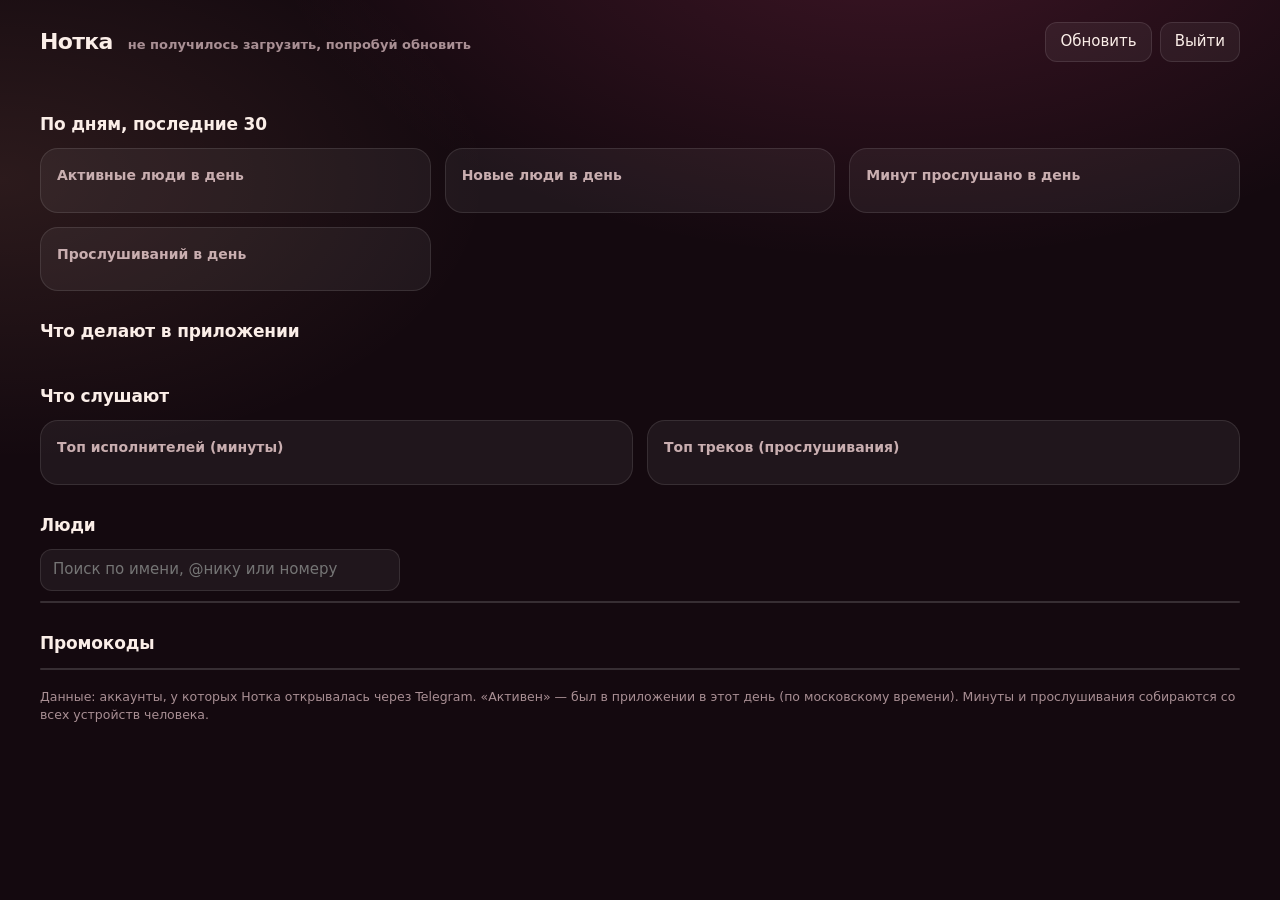
==== admin/index.html @ 5b0ead3e "Панель владельца: сайт /admin под паролем (люди, активность, графики, топы, промокоды), счётчики соб" ====
<!doctype html>
<html lang="ru">
<head>
<meta charset="utf-8" />
<meta name="viewport" content="width=device-width, initial-scale=1" />
<meta name="robots" content="noindex,nofollow" />
<title>Нотка · панель</title>
<style>
  :root {
    --bg: #14090f; --bg2: #1d0e18; --card: rgba(255, 255, 255, 0.055); --line: rgba(255, 255, 255, 0.1);
    --text: #fbeee8; --text2: #c9aeb0; --text3: #a98f94;
    --rose: #ff4d8d; --peach: #ffb08e; --powder: #ffe9df; --ok: #7ee2a8; --warn: #ffd37a;
  }
  * { box-sizing: border-box; margin: 0; }
  html, body { background: var(--bg); color: var(--text); font: 15px/1.45 "Onest", system-ui, -apple-system, "Segoe UI", Roboto, sans-serif; }
  body { min-height: 100vh; background:
      radial-gradient(900px 500px at 70% -10%, rgba(255, 77, 141, 0.18), transparent 70%),
      radial-gradient(700px 400px at 0% 20%, rgba(255, 176, 142, 0.1), transparent 70%), var(--bg); }
  button, input { font: inherit; color: inherit; }
  .wrap { max-width: 1240px; margin: 0 auto; padding: 22px 20px 70px; }
  header.top { display: flex; align-items: center; justify-content: space-between; gap: 16px; margin-bottom: 22px; }
  .brand { font-size: 22px; font-weight: 800; letter-spacing: -0.03em; }
  .brand small { font-size: 13px; font-weight: 600; color: var(--text3); margin-left: 8px; letter-spacing: 0; }
  .btn { background: var(--card); border: 1px solid var(--line); border-radius: 12px; padding: 8px 14px; cursor: pointer; transition: background 0.2s; }
  .btn:hover { background: rgba(255, 255, 255, 0.1); }
  .btn.primary { background: linear-gradient(135deg, var(--rose), #ff7a5c); border: 0; font-weight: 700; color: #fff; }
  .muted { color: var(--text2); }
  /* login */
  #login { max-width: 360px; margin: 18vh auto 0; text-align: center; }
  #login h1 { font-size: 28px; letter-spacing: -0.03em; margin-bottom: 6px; }
  #login input { width: 100%; margin: 18px 0 10px; padding: 14px 16px; border-radius: 14px; border: 1px solid var(--line); background: var(--card); outline: none; }
  #login input:focus { border-color: var(--rose); }
  #login .err { color: #ff8a9a; min-height: 20px; margin-bottom: 8px; font-size: 14px; }
  /* cards */
  .grid { display: grid; gap: 14px; }
  .cards { grid-template-columns: repeat(auto-fill, minmax(168px, 1fr)); margin-bottom: 20px; }
  .card { background: var(--card); border: 1px solid var(--line); border-radius: 18px; padding: 16px 16px 14px; backdrop-filter: blur(10px); }
  .card .v { font-size: 30px; font-weight: 800; letter-spacing: -0.03em; line-height: 1.1; }
  .card .l { color: var(--text2); font-size: 13px; margin-top: 4px; }
  .card .s { color: var(--text3); font-size: 12px; margin-top: 2px; }
  h2 { font-size: 17px; letter-spacing: -0.01em; margin: 28px 0 12px; }
  .two { grid-template-columns: repeat(auto-fit, minmax(340px, 1fr)); }
  .panel { background: var(--card); border: 1px solid var(--line); border-radius: 18px; padding: 16px; }
  .panel h3 { font-size: 14px; color: var(--text2); font-weight: 600; margin-bottom: 10px; }
  svg { display: block; width: 100%; height: auto; }
  .bar { fill: var(--rose); } .bar2 { fill: var(--peach); } .bar3 { fill: #b88cff; }
  .axis { fill: var(--text3); font-size: 10px; }
  /* tables */
  .scroll { overflow-x: auto; border: 1px solid var(--line); border-radius: 18px; background: var(--card); }
  table { width: 100%; border-collapse: collapse; font-size: 14px; }
  th, td { text-align: left; padding: 10px 12px; white-space: nowrap; border-bottom: 1px solid var(--line); }
  th { color: var(--text2); font-weight: 600; font-size: 12.5px; cursor: pointer; user-select: none; position: sticky; top: 0; background: #241220; }
  th.on { color: var(--peach); }
  tr:last-child td { border-bottom: 0; }
  td.num, th.num { text-align: right; font-variant-numeric: tabular-nums; }
  .pill { display: inline-block; padding: 1px 8px; border-radius: 999px; font-size: 12px; font-weight: 600; background: rgba(255, 255, 255, 0.1); }
  .pill.plus { background: rgba(255, 77, 141, 0.25); color: #ffc2d8; }
  .pill.ok { background: rgba(126, 226, 168, 0.18); color: var(--ok); }
  .name { font-weight: 600; }
  .search { width: 100%; max-width: 360px; padding: 9px 12px; border-radius: 12px; border: 1px solid var(--line); background: var(--card); outline: none; margin-bottom: 10px; }
  .list { list-style: none; padding: 0; margin: 0; font-size: 14px; }
  .list li { display: flex; justify-content: space-between; gap: 12px; padding: 7px 0; border-bottom: 1px solid var(--line); }
  .list li:last-child { border-bottom: 0; }
  .list b { font-weight: 600; } .list span { color: var(--text2); white-space: nowrap; }
  .legend { display: flex; flex-wrap: wrap; gap: 10px 18px; margin-top: 8px; font-size: 12.5px; color: var(--text2); }
  .legend i { display: inline-block; width: 10px; height: 10px; border-radius: 3px; margin-right: 6px; vertical-align: -1px; }
  .note { color: var(--text3); font-size: 12.5px; margin-top: 18px; }
  @media (max-width: 640px) { .card .v { font-size: 25px; } .wrap { padding: 14px 12px 60px; } }
</style>
</head>
<body>
<div class="wrap">
  <section id="login" hidden>
    <h1>Нотка</h1>
    <p class="muted">Панель владельца</p>
    <input id="pw" type="password" placeholder="Пароль" autocomplete="current-password" />
    <p class="err" id="err"></p>
    <button class="btn primary" id="go" type="button" style="width: 100%; padding: 12px">Войти</button>
  </section>

  <div id="app" hidden>
    <header class="top">
      <div class="brand">Нотка <small id="stamp"></small></div>
      <div style="display: flex; gap: 8px">
        <button class="btn" id="refresh" type="button">Обновить</button>
        <button class="btn" id="out" type="button">Выйти</button>
      </div>
    </header>

    <div class="grid cards" id="cards"></div>

    <h2>По дням, последние 30</h2>
    <div class="grid two">
      <div class="panel"><h3>Активные люди в день</h3><div id="ch-dau"></div></div>
      <div class="panel"><h3>Новые люди в день</h3><div id="ch-new"></div></div>
      <div class="panel"><h3>Минут прослушано в день</h3><div id="ch-min"></div></div>
      <div class="panel"><h3>Прослушиваний в день</h3><div id="ch-plays"></div></div>
    </div>

    <h2>Что делают в приложении</h2>
    <div class="grid two" id="feat"></div>

    <h2>Что слушают</h2>
    <div class="grid two">
      <div class="panel"><h3>Топ исполнителей (минуты)</h3><ul class="list" id="top-artists"></ul></div>
      <div class="panel"><h3>Топ треков (прослушивания)</h3><ul class="list" id="top-tracks"></ul></div>
    </div>

    <h2>Люди</h2>
    <input class="search" id="q" placeholder="Поиск по имени, @нику или номеру" />
    <div class="scroll"><table id="tbl"></table></div>

    <h2>Промокоды</h2>
    <div class="scroll"><table id="codes"></table></div>

    <p class="note">Данные: аккаунты, у которых Нотка открывалась через Telegram. «Активен» — был в приложении в этот день (по московскому времени). Минуты и прослушивания собираются со всех устройств человека.</p>
  </div>
</div>

<script>
const $ = (id) => document.getElementById(id);
const fmt = (n) => (n == null ? "—" : Number(n).toLocaleString("ru-RU"));
const esc = (s) => String(s == null ? "" : s).replace(/[&<>"]/g, (c) => ({ "&": "&amp;", "<": "&lt;", ">": "&gt;", '"': "&quot;" }[c]));
const ago = (ts) => {
  if (!ts) return "—";
  const d = Math.max(0, Date.now() / 1000 - ts);
  if (d < 90) return "только что";
  if (d < 3600) return Math.round(d / 60) + " мин назад";
  if (d < 86400) return Math.round(d / 3600) + " ч назад";
  if (d < 86400 * 30) return Math.round(d / 86400) + " дн назад";
  return new Date(ts * 1000).toLocaleDateString("ru-RU");
};
const dateOf = (ts) => (ts ? new Date(ts * 1000).toLocaleDateString("ru-RU", { day: "numeric", month: "short", year: "2-digit" }) : "—");

async function api(path, opts) {
  const res = await fetch(path, opts);
  if (res.status === 401) throw new Error("login");
  if (!res.ok) throw new Error("http " + res.status);
  return res.json();
}

/* ---- charts: plain SVG bars ---- */
function bars(values, days, cls = "bar", height = 130) {
  const W = 600, H = height, pad = 20, n = values.length;
  const max = Math.max(1, ...values);
  const bw = (W - pad) / n;
  let svg = `<svg viewBox="0 0 ${W} ${H + 20}" role="img">`;
  svg += `<line x1="${pad}" y1="${H}" x2="${W}" y2="${H}" stroke="rgba(255,255,255,.12)"/>`;
  values.forEach((v, i) => {
    const h = Math.round((v / max) * (H - 18));
    const x = pad + i * bw + 2;
    svg += `<rect class="${cls}" x="${x.toFixed(1)}" y="${H - h}" width="${(bw - 4).toFixed(1)}" height="${h}" rx="3"><title>${days[i]}: ${fmt(v)}</title></rect>`;
  });
  svg += `<text class="axis" x="0" y="12">${fmt(max)}</text>`;
  svg += `<text class="axis" x="${pad}" y="${H + 14}">${days[0].slice(5)}</text><text class="axis" x="${W}" y="${H + 14}" text-anchor="end">${days[n - 1].slice(5)}</text>`;
  return svg + "</svg>";
}
function line(values, days, color) {
  const W = 300, H = 56, n = values.length, max = Math.max(1, ...values);
  const pts = values.map((v, i) => `${((i / Math.max(1, n - 1)) * W).toFixed(1)},${(H - 4 - (v / max) * (H - 10)).toFixed(1)}`).join(" ");
  return `<svg viewBox="0 0 ${W} ${H}"><polyline fill="none" stroke="${color}" stroke-width="2.2" stroke-linejoin="round" points="${pts}"/></svg>`;
}

const FEATURES = {
  opens: ["Открытия приложения", "#ff4d8d"], search: ["Поиски", "#ffb08e"], play: ["Запуски треков", "#b88cff"],
  lyrics: ["Тексты песен", "#7ee2a8"], mood: ["Миксы «Под настроение»", "#ffd37a"], import: ["Переносы плейлистов", "#6ec6ff"],
  inline: ["Inline-запросы бота", "#ff8fb1"], inline_send: ["Песен отправлено в чаты", "#ffa47a"], promo: ["Активации промокодов", "#9be59b"],
};

let DATA = null, sortKey = "last_seen", sortDir = -1;
const COLS = [
  ["name", "Человек", false], ["last_seen", "Был", true], ["first_seen", "Пришёл", true], ["opens", "Заходов", true],
  ["active_days", "Дней", true], ["minutes", "Минут", true], ["plays", "Плеев", true], ["favorites", "Любимых", true],
  ["playlists", "Плейлистов", true], ["devices", "Устройств", true], ["plus_active", "Плюс", false],
];

function drawTable() {
  const q = $("q").value.trim().toLowerCase();
  let rows = DATA.users.filter((r) => !q || `${r.name} ${r.username} ${r.id}`.toLowerCase().includes(q));
  rows = rows.slice().sort((a, b) => {
    const x = a[sortKey], y = b[sortKey];
    if (typeof x === "string" || typeof y === "string") return String(x || "").localeCompare(String(y || ""), "ru") * sortDir;
    return ((x || 0) - (y || 0)) * sortDir;
  });
  const head = COLS.map(([k, t, num]) => `<th class="${num ? "num" : ""} ${k === sortKey ? "on" : ""}" data-k="${k}">${t}${k === sortKey ? (sortDir < 0 ? " ↓" : " ↑") : ""}</th>`).join("");
  const body = rows.map((r) => {
    const who = esc(r.name || "—") + (r.username ? ` <span class="muted">@${esc(r.username)}</span>` : "") + ` <span class="muted" style="font-size:12px">${esc(r.id)}</span>`;
    const plus = r.plus_active ? `<span class="pill plus">Плюс до ${dateOf(r.plus_until)}</span>` : r.plus_until ? `<span class="pill">был</span>` : "";
    const tag = r.in_events ? ` <span class="pill ok" title="участвует в событиях">события</span>` : "";
    return `<tr><td class="name">${who}${tag}</td><td class="num">${ago(r.last_seen)}</td><td class="num">${dateOf(r.first_seen)}</td>
      <td class="num">${fmt(r.opens)}</td><td class="num">${fmt(r.active_days)}</td><td class="num">${fmt(r.minutes)}</td><td class="num">${fmt(r.plays)}</td>
      <td class="num">${fmt(r.favorites)}</td><td class="num">${fmt(r.playlists)}</td><td class="num">${fmt(r.devices)}</td><td>${plus}</td></tr>`;
  }).join("");
  $("tbl").innerHTML = `<thead><tr>${head}</tr></thead><tbody>${body || `<tr><td colspan="11" class="muted">Никого не найдено</td></tr>`}</tbody>`;
  $("tbl").querySelectorAll("th").forEach((th) => th.addEventListener("click", () => {
    const k = th.dataset.k;
    if (k === sortKey) sortDir = -sortDir; else { sortKey = k; sortDir = -1; }
    drawTable();
  }));
}

function render(d) {
  DATA = d;
  const c = d.cards;
  $("stamp").textContent = "обновлено " + new Date(d.generated * 1000).toLocaleTimeString("ru-RU", { hour: "2-digit", minute: "2-digit" });
  const cards = [
    [c.users, "людей всего", `из них с синхронизацией: ${c.with_account_sync}`],
    [c.dau, "активны сегодня", ""], [c.wau, "за неделю", ""], [c.mau, "за месяц", ""],
    [c.new_7d, "новых за 7 дней", `за 30 дней: ${c.new_30d}`],
    [c.returning, "возвращались", "были больше чем в один день"],
    [c.plus_active, "на Плюсе сейчас", `всего было: ${c.plus_ever}`],
    [c.hours, "часов прослушано", `в среднем ${c.avg_minutes_active_week} мин на активного за неделю`],
    [c.plays, "прослушиваний", ""],
    [c.favorites, "любимых треков", `плейлистов: ${c.playlists}`],
  ];
  $("cards").innerHTML = cards.map(([v, l, s]) => `<div class="card"><div class="v">${fmt(v)}</div><div class="l">${l}</div>${s ? `<div class="s">${s}</div>` : ""}</div>`).join("");
  $("ch-dau").innerHTML = bars(d.series.dau, d.series.days, "bar");
  $("ch-new").innerHTML = bars(d.series.new, d.series.days, "bar2");
  $("ch-min").innerHTML = bars(d.series.minutes, d.series.days, "bar3");
  $("ch-plays").innerHTML = bars(d.series.plays, d.series.days, "bar");
  const feat = Object.keys(FEATURES).filter((k) => d.counters[k]);
  $("feat").innerHTML = feat.length ? feat.map((k) => {
    const arr = d.counters[k], total = arr.reduce((a, b) => a + b, 0);
    return `<div class="panel"><h3>${FEATURES[k][0]}</h3><div style="display:flex;justify-content:space-between;align-items:baseline"><b style="font-size:24px">${fmt(arr[arr.length - 1])}</b><span class="muted">сегодня · за 30 дней: ${fmt(total)}</span></div>${line(arr, d.series.days, FEATURES[k][1])}</div>`;
  }).join("") : `<div class="panel muted">Счётчики начнут копиться с этого момента: сюда попадут открытия, поиски, запуски треков и остальное.</div>`;
  $("top-artists").innerHTML = d.top_artists.map((a) => `<li><b>${esc(a.name)}</b><span>${fmt(a.minutes)} мин · ${fmt(a.plays)} раз</span></li>`).join("") || `<li class="muted">Пока нет данных</li>`;
  $("top-tracks").innerHTML = d.top_tracks.map((t) => `<li><b>${esc(t.title || "")} <span style="font-weight:400">— ${esc(t.artist || "")}</span></b><span>${fmt(t.plays)} раз</span></li>`).join("") || `<li class="muted">Пока нет данных</li>`;
  drawTable();
  $("codes").innerHTML = `<thead><tr><th>Код</th><th class="num">Дней Плюса</th><th class="num">Активаций</th><th class="num">Лимит</th><th>Статус</th></tr></thead><tbody>` +
    (d.codes.map((x) => `<tr><td class="name">${esc(x.code)}</td><td class="num">${fmt(x.days)}</td><td class="num">${fmt(x.used)}</td><td class="num">${fmt(x.limit)}</td><td>${x.off ? "выключен" : x.used >= x.limit ? "исчерпан" : "действует"}</td></tr>`).join("") || `<tr><td colspan="5" class="muted">Промокодов нет</td></tr>`) + `</tbody>`;
}

async function load() {
  try {
    const d = await api("/admin/api/summary");
    $("login").hidden = true; $("app").hidden = false;
    render(d);
  } catch (e) {
    if (e.message === "login") { $("app").hidden = true; $("login").hidden = false; $("pw").focus(); }
    else { $("app").hidden = false; $("stamp").textContent = "не получилось загрузить, попробуй обновить"; }
  }
}
async function login() {
  $("err").textContent = "";
  try {
    const res = await fetch("/admin/login", { method: "POST", headers: { "content-type": "application/json" }, body: JSON.stringify({ password: $("pw").value }) });
    if (res.status === 429) { $("err").textContent = "Слишком много попыток. Подожди 15 минут."; return; }
    if (res.status === 503) { $("err").textContent = "Панель закрыта: на сервере не задан пароль."; return; }
    if (!res.ok) { $("err").textContent = "Неверный пароль"; return; }
    $("pw").value = "";
    load();
  } catch (e) { $("err").textContent = "Нет связи с сервером"; }
}
$("go").addEventListener("click", login);
$("pw").addEventListener("keydown", (e) => { if (e.key === "Enter") login(); });
$("refresh").addEventListener("click", load);
$("out").addEventListener("click", async () => { await fetch("/admin/logout", { method: "POST" }); load(); });
$("q").addEventListener("input", () => DATA && drawTable());
load();
setInterval(() => { if (!$("app").hidden && document.visibilityState === "visible") load(); }, 120000);
</script>
</body>
</html>
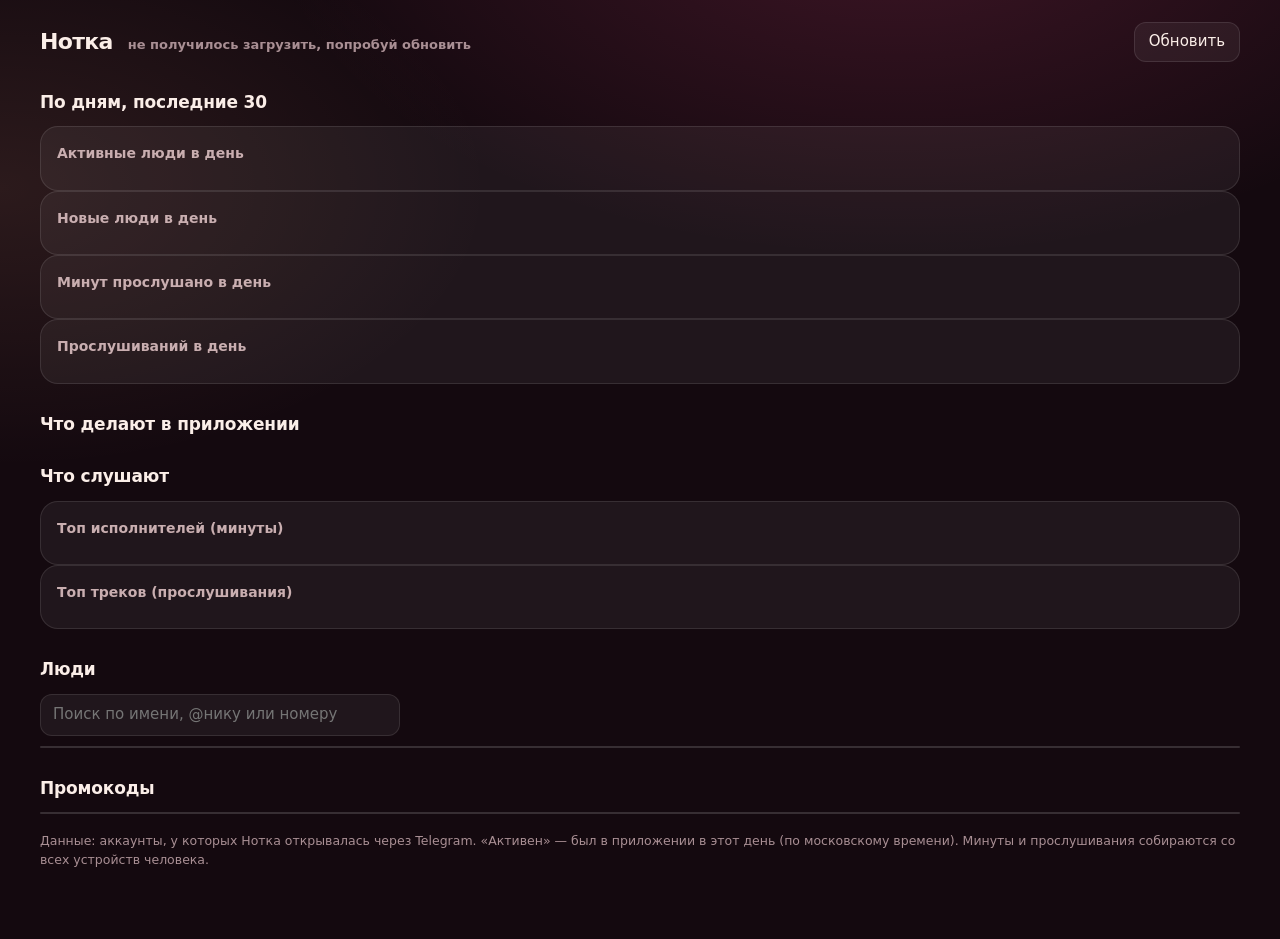
==== commit ebe071c1: "feat(admin): rely exclusively on reverse proxy Basic Auth without inner login screen" ====
--- a/admin/index.html
+++ b/admin/index.html
@@ -25,14 +25,7 @@
   .btn:hover { background: rgba(255, 255, 255, 0.1); }
   .btn.primary { background: linear-gradient(135deg, var(--rose), #ff7a5c); border: 0; font-weight: 700; color: #fff; }
   .muted { color: var(--text2); }
-  /* login */
-  #login { max-width: 360px; margin: 18vh auto 0; text-align: center; }
-  #login h1 { font-size: 28px; letter-spacing: -0.03em; margin-bottom: 6px; }
-  #login input { width: 100%; margin: 18px 0 10px; padding: 14px 16px; border-radius: 14px; border: 1px solid var(--line); background: var(--card); outline: none; }
-  #login input:focus { border-color: var(--rose); }
-  #login .err { color: #ff8a9a; min-height: 20px; margin-bottom: 8px; font-size: 14px; }
   /* cards */
-  .grid { display: grid; gap: 14px; }
   .cards { grid-template-columns: repeat(auto-fill, minmax(168px, 1fr)); margin-bottom: 20px; }
   .card { background: var(--card); border: 1px solid var(--line); border-radius: 18px; padding: 16px 16px 14px; backdrop-filter: blur(10px); }
   .card .v { font-size: 30px; font-weight: 800; letter-spacing: -0.03em; line-height: 1.1; }
@@ -70,20 +63,11 @@
 </head>
 <body>
 <div class="wrap">
-  <section id="login" hidden>
-    <h1>Нотка</h1>
-    <p class="muted">Панель владельца</p>
-    <input id="pw" type="password" placeholder="Пароль" autocomplete="current-password" />
-    <p class="err" id="err"></p>
-    <button class="btn primary" id="go" type="button" style="width: 100%; padding: 12px">Войти</button>
-  </section>
-
-  <div id="app" hidden>
+  <div id="app">
     <header class="top">
       <div class="brand">Нотка <small id="stamp"></small></div>
       <div style="display: flex; gap: 8px">
         <button class="btn" id="refresh" type="button">Обновить</button>
-        <button class="btn" id="out" type="button">Выйти</button>
       </div>
     </header>
 
@@ -134,7 +118,7 @@
 
 async function api(path, opts) {
   const res = await fetch(path, opts);
-  if (res.status === 401) throw new Error("login");
+  if (res.status === 401) throw new Error("unauthorized");
   if (!res.ok) throw new Error("http " + res.status);
   return res.json();
 }
@@ -233,31 +217,15 @@
 async function load() {
   try {
     const d = await api("/admin/api/summary");
-    $("login").hidden = true; $("app").hidden = false;
     render(d);
   } catch (e) {
-    if (e.message === "login") { $("app").hidden = true; $("login").hidden = false; $("pw").focus(); }
-    else { $("app").hidden = false; $("stamp").textContent = "не получилось загрузить, попробуй обновить"; }
+    $("stamp").textContent = "не получилось загрузить, попробуй обновить";
   }
 }
-async function login() {
-  $("err").textContent = "";
-  try {
-    const res = await fetch("/admin/login", { method: "POST", headers: { "content-type": "application/json" }, body: JSON.stringify({ password: $("pw").value }) });
-    if (res.status === 429) { $("err").textContent = "Слишком много попыток. Подожди 15 минут."; return; }
-    if (res.status === 503) { $("err").textContent = "Панель закрыта: на сервере не задан пароль."; return; }
-    if (!res.ok) { $("err").textContent = "Неверный пароль"; return; }
-    $("pw").value = "";
-    load();
-  } catch (e) { $("err").textContent = "Нет связи с сервером"; }
-}
-$("go").addEventListener("click", login);
-$("pw").addEventListener("keydown", (e) => { if (e.key === "Enter") login(); });
 $("refresh").addEventListener("click", load);
-$("out").addEventListener("click", async () => { await fetch("/admin/logout", { method: "POST" }); load(); });
 $("q").addEventListener("input", () => DATA && drawTable());
 load();
-setInterval(() => { if (!$("app").hidden && document.visibilityState === "visible") load(); }, 120000);
+setInterval(() => { if (document.visibilityState === "visible") load(); }, 120000);
 </script>
 </body>
 </html>
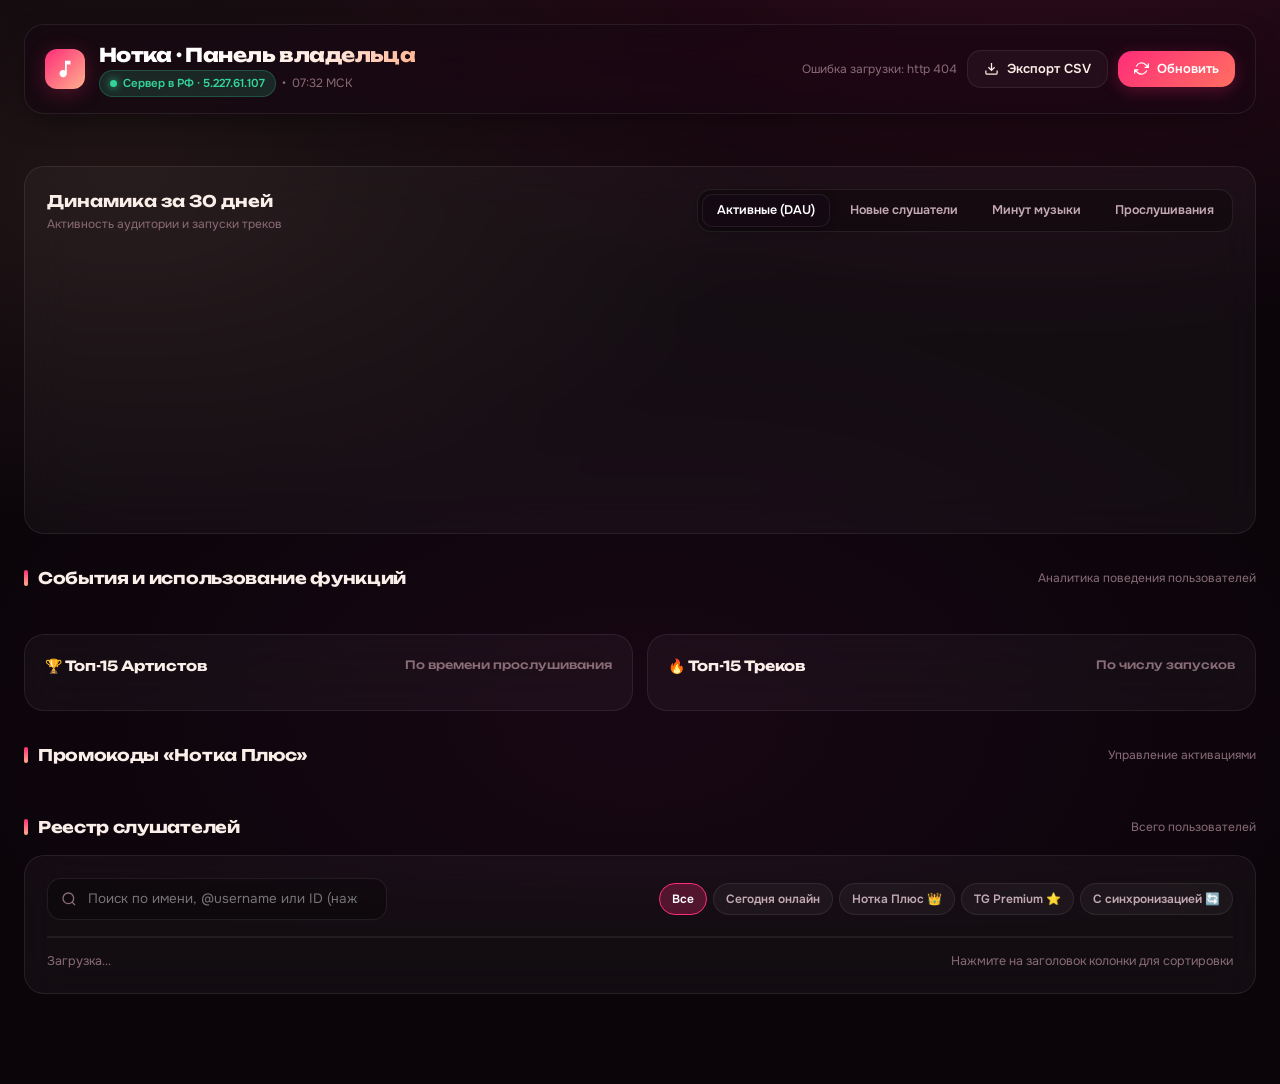
==== commit 1c154658: "feat(admin): complete visual redesign in Notka plum-rose glass aesthetic with interactive charts, le" ====
--- a/admin/index.html
+++ b/admin/index.html
@@ -4,100 +4,511 @@
 <meta charset="utf-8" />
 <meta name="viewport" content="width=device-width, initial-scale=1" />
 <meta name="robots" content="noindex,nofollow" />
-<title>Нотка · панель</title>
+<title>Нотка · Панель управления</title>
+<link rel="preconnect" href="https://fonts.googleapis.com">
+<link rel="preconnect" href="https://fonts.gstatic.com" crossorigin>
+<link href="https://fonts.googleapis.com/css2?family=Onest:wght@400;500;600;700;800&family=Unbounded:wght@600;700;800;900&display=swap" rel="stylesheet">
 <style>
   :root {
-    --bg: #14090f; --bg2: #1d0e18; --card: rgba(255, 255, 255, 0.055); --line: rgba(255, 255, 255, 0.1);
-    --text: #fbeee8; --text2: #c9aeb0; --text3: #a98f94;
-    --rose: #ff4d8d; --peach: #ffb08e; --powder: #ffe9df; --ok: #7ee2a8; --warn: #ffd37a;
-  }
-  * { box-sizing: border-box; margin: 0; }
-  html, body { background: var(--bg); color: var(--text); font: 15px/1.45 "Onest", system-ui, -apple-system, "Segoe UI", Roboto, sans-serif; }
-  body { min-height: 100vh; background:
-      radial-gradient(900px 500px at 70% -10%, rgba(255, 77, 141, 0.18), transparent 70%),
-      radial-gradient(700px 400px at 0% 20%, rgba(255, 176, 142, 0.1), transparent 70%), var(--bg); }
-  button, input { font: inherit; color: inherit; }
-  .wrap { max-width: 1240px; margin: 0 auto; padding: 22px 20px 70px; }
-  header.top { display: flex; align-items: center; justify-content: space-between; gap: 16px; margin-bottom: 22px; }
-  .brand { font-size: 22px; font-weight: 800; letter-spacing: -0.03em; }
-  .brand small { font-size: 13px; font-weight: 600; color: var(--text3); margin-left: 8px; letter-spacing: 0; }
-  .btn { background: var(--card); border: 1px solid var(--line); border-radius: 12px; padding: 8px 14px; cursor: pointer; transition: background 0.2s; }
-  .btn:hover { background: rgba(255, 255, 255, 0.1); }
-  .btn.primary { background: linear-gradient(135deg, var(--rose), #ff7a5c); border: 0; font-weight: 700; color: #fff; }
-  .muted { color: var(--text2); }
-  /* cards */
-  .cards { grid-template-columns: repeat(auto-fill, minmax(168px, 1fr)); margin-bottom: 20px; }
-  .card { background: var(--card); border: 1px solid var(--line); border-radius: 18px; padding: 16px 16px 14px; backdrop-filter: blur(10px); }
-  .card .v { font-size: 30px; font-weight: 800; letter-spacing: -0.03em; line-height: 1.1; }
-  .card .l { color: var(--text2); font-size: 13px; margin-top: 4px; }
-  .card .s { color: var(--text3); font-size: 12px; margin-top: 2px; }
-  h2 { font-size: 17px; letter-spacing: -0.01em; margin: 28px 0 12px; }
-  .two { grid-template-columns: repeat(auto-fit, minmax(340px, 1fr)); }
-  .panel { background: var(--card); border: 1px solid var(--line); border-radius: 18px; padding: 16px; }
-  .panel h3 { font-size: 14px; color: var(--text2); font-weight: 600; margin-bottom: 10px; }
-  svg { display: block; width: 100%; height: auto; }
-  .bar { fill: var(--rose); } .bar2 { fill: var(--peach); } .bar3 { fill: #b88cff; }
-  .axis { fill: var(--text3); font-size: 10px; }
-  /* tables */
-  .scroll { overflow-x: auto; border: 1px solid var(--line); border-radius: 18px; background: var(--card); }
-  table { width: 100%; border-collapse: collapse; font-size: 14px; }
-  th, td { text-align: left; padding: 10px 12px; white-space: nowrap; border-bottom: 1px solid var(--line); }
-  th { color: var(--text2); font-weight: 600; font-size: 12.5px; cursor: pointer; user-select: none; position: sticky; top: 0; background: #241220; }
+    --bg: #0b050a;
+    --bg-surface: #140812;
+    --bg-card: rgba(255, 255, 255, 0.035);
+    --bg-card-hover: rgba(255, 255, 255, 0.06);
+    --line: rgba(255, 255, 255, 0.08);
+    --line-active: rgba(255, 45, 120, 0.4);
+    --text: #fbeee8;
+    --text2: #c4a9b2;
+    --text3: #8a6c76;
+    --rose: #ff2d78;
+    --rose-glow: rgba(255, 45, 120, 0.25);
+    --peach: #ffb08e;
+    --powder: #ffe9df;
+    --plum: #4a0d3a;
+    --plum-dark: #1a0b16;
+    --ok: #34d399;
+    --ok-bg: rgba(52, 211, 153, 0.15);
+    --warn: #fbbf24;
+    --warn-bg: rgba(251, 191, 36, 0.15);
+    --blue: #60a5fa;
+    --purple: #c084fc;
+    --radius-lg: 20px;
+    --radius-md: 14px;
+    --radius-sm: 8px;
+    --font-heading: 'Unbounded', -apple-system, sans-serif;
+    --font-body: 'Onest', -apple-system, system-ui, sans-serif;
+  }
+  * { box-sizing: border-box; margin: 0; padding: 0; }
+  html { scroll-behavior: smooth; }
+  body {
+    min-height: 100vh;
+    background: var(--bg);
+    color: var(--text);
+    font: 14px/1.5 var(--font-body);
+    background-image:
+      radial-gradient(1200px 600px at 80% -10%, rgba(255, 45, 120, 0.15), transparent 70%),
+      radial-gradient(900px 500px at 10% 20%, rgba(255, 176, 142, 0.09), transparent 70%),
+      radial-gradient(1000px 600px at 50% 80%, rgba(74, 13, 58, 0.2), transparent 70%);
+    background-attachment: fixed;
+    -webkit-font-smoothing: antialiased;
+  }
+  button, input, select { font: inherit; color: inherit; }
+
+  /* Container */
+  .wrap { max-width: 1360px; margin: 0 auto; padding: 24px 24px 90px; }
+
+  /* Header */
+  header.top-bar {
+    display: flex;
+    align-items: center;
+    justify-content: space-between;
+    gap: 20px;
+    margin-bottom: 28px;
+    padding: 16px 20px;
+    background: rgba(20, 8, 18, 0.65);
+    backdrop-filter: blur(24px) saturate(180%);
+    border: 1px solid var(--line);
+    border-radius: var(--radius-lg);
+    box-shadow: 0 10px 30px -10px rgba(0, 0, 0, 0.5);
+  }
+  .brand-group { display: flex; align-items: center; gap: 14px; }
+  .logo-icon {
+    width: 40px; height: 40px;
+    border-radius: 12px;
+    background: linear-gradient(135deg, var(--rose), var(--peach));
+    display: flex; align-items: center; justify-content: center;
+    box-shadow: 0 4px 20px var(--rose-glow);
+  }
+  .logo-icon svg { width: 22px; height: 22px; fill: #fff; }
+  .brand-text h1 {
+    font-family: var(--font-heading);
+    font-size: 19px;
+    font-weight: 800;
+    letter-spacing: -0.03em;
+    background: linear-gradient(135deg, #fff 30%, var(--powder) 70%, var(--peach) 100%);
+    -webkit-background-clip: text;
+    -webkit-text-fill-color: transparent;
+  }
+  .brand-text p { font-size: 12px; color: var(--text3); display: flex; align-items: center; gap: 6px; }
+
+  .status-badge {
+    display: inline-flex; align-items: center; gap: 6px;
+    padding: 4px 10px; border-radius: 999px;
+    font-size: 11.5px; font-weight: 600;
+    background: var(--ok-bg); color: var(--ok);
+    border: 1px solid rgba(52, 211, 153, 0.25);
+  }
+  .status-dot {
+    width: 7px; height: 7px; border-radius: 50%;
+    background: var(--ok);
+    box-shadow: 0 0 8px var(--ok);
+    animation: pulseDot 2s infinite;
+  }
+  @keyframes pulseDot { 0%, 100% { opacity: 1; transform: scale(1); } 50% { opacity: 0.4; transform: scale(0.85); } }
+
+  .header-actions { display: flex; align-items: center; gap: 10px; }
+  .time-stamp { font-size: 12px; color: var(--text3); font-variant-numeric: tabular-nums; }
+  .btn {
+    display: inline-flex; align-items: center; gap: 8px;
+    background: var(--bg-card);
+    border: 1px solid var(--line);
+    border-radius: var(--radius-md);
+    padding: 8px 16px;
+    font-size: 13px; font-weight: 600;
+    cursor: pointer;
+    transition: all 0.2s cubic-bezier(0.16, 1, 0.3, 1);
+  }
+  .btn:hover { background: var(--bg-card-hover); border-color: rgba(255, 255, 255, 0.16); transform: translateY(-1px); }
+  .btn.primary {
+    background: linear-gradient(135deg, var(--rose), #ff6f61);
+    border: 0; color: #fff;
+    box-shadow: 0 4px 16px var(--rose-glow);
+  }
+  .btn.primary:hover { box-shadow: 0 6px 24px rgba(255, 45, 120, 0.4); }
+  .btn svg { width: 15px; height: 15px; stroke: currentColor; fill: none; stroke-width: 2; }
+  .spinning svg { animation: spin 0.8s linear infinite; }
+  @keyframes spin { 100% { transform: rotate(360deg); } }
+
+  /* Sections */
+  .section-header {
+    display: flex; align-items: center; justify-content: space-between;
+    margin: 32px 0 16px;
+  }
+  .section-title {
+    font-family: var(--font-heading);
+    font-size: 16px; font-weight: 700;
+    letter-spacing: -0.02em;
+    display: flex; align-items: center; gap: 10px;
+  }
+  .section-title::before {
+    content: ""; display: inline-block;
+    width: 4px; height: 16px; border-radius: 2px;
+    background: linear-gradient(to bottom, var(--rose), var(--peach));
+  }
+
+  /* Grid & Hero KPI Cards */
+  .grid { display: grid; gap: 14px; }
+  .kpi-grid {
+    grid-template-columns: repeat(auto-fit, minmax(200px, 1fr));
+    margin-bottom: 24px;
+  }
+  .kpi-card {
+    background: var(--bg-card);
+    backdrop-filter: blur(20px);
+    border: 1px solid var(--line);
+    border-radius: var(--radius-lg);
+    padding: 20px 18px 18px;
+    position: relative;
+    overflow: hidden;
+    transition: all 0.25s ease;
+  }
+  .kpi-card::before {
+    content: ""; position: absolute;
+    top: 0; left: 0; right: 0; height: 1px;
+    background: linear-gradient(90deg, transparent, rgba(255, 255, 255, 0.12), transparent);
+  }
+  .kpi-card:hover {
+    background: var(--bg-card-hover);
+    border-color: rgba(255, 45, 120, 0.25);
+    transform: translateY(-2px);
+    box-shadow: 0 12px 28px -8px rgba(0, 0, 0, 0.4);
+  }
+  .kpi-top { display: flex; align-items: center; justify-content: space-between; margin-bottom: 12px; }
+  .kpi-label { font-size: 12.5px; font-weight: 600; color: var(--text2); }
+  .kpi-icon {
+    width: 32px; height: 32px; border-radius: 10px;
+    display: flex; align-items: center; justify-content: center;
+    background: rgba(255, 255, 255, 0.05);
+  }
+  .kpi-icon svg { width: 17px; height: 17px; stroke: currentColor; fill: none; stroke-width: 2; }
+  .kpi-icon.rose { color: var(--rose); background: var(--rose-glow); }
+  .kpi-icon.peach { color: var(--peach); background: rgba(255, 176, 142, 0.15); }
+  .kpi-icon.green { color: var(--ok); background: var(--ok-bg); }
+  .kpi-icon.purple { color: var(--purple); background: rgba(192, 132, 252, 0.15); }
+  .kpi-val {
+    font-family: var(--font-heading);
+    font-size: 32px; font-weight: 800;
+    line-height: 1.1; letter-spacing: -0.04em;
+    font-variant-numeric: tabular-nums;
+    margin-bottom: 6px;
+  }
+  .kpi-sub { font-size: 12px; color: var(--text3); display: flex; align-items: center; gap: 6px; }
+  .badge {
+    display: inline-flex; align-items: center; gap: 4px;
+    padding: 2px 7px; border-radius: 6px;
+    font-size: 11px; font-weight: 700;
+  }
+  .badge.green { background: var(--ok-bg); color: var(--ok); }
+  .badge.gold { background: var(--warn-bg); color: var(--warn); }
+  .badge.rose { background: var(--rose-glow); color: var(--rose); }
+
+  /* Charts Container */
+  .chart-panel {
+    background: var(--bg-card);
+    backdrop-filter: blur(20px);
+    border: 1px solid var(--line);
+    border-radius: var(--radius-lg);
+    padding: 22px;
+    margin-bottom: 28px;
+  }
+  .chart-nav { display: flex; align-items: center; justify-content: space-between; gap: 14px; margin-bottom: 18px; flex-wrap: wrap; }
+  .chart-tabs { display: flex; gap: 6px; background: rgba(0, 0, 0, 0.25); padding: 4px; border-radius: var(--radius-md); border: 1px solid var(--line); }
+  .tab-btn {
+    padding: 6px 14px; border-radius: 10px;
+    font-size: 12.5px; font-weight: 600;
+    background: transparent; border: 0; color: var(--text2);
+    cursor: pointer; transition: all 0.2s;
+  }
+  .tab-btn:hover { color: var(--text); }
+  .tab-btn.active { background: var(--bg-surface); color: #fff; box-shadow: 0 2px 10px rgba(0,0,0,0.3); border: 1px solid var(--line); }
+  .chart-canvas-wrap { position: relative; width: 100%; height: 260px; }
+  svg.main-chart { width: 100%; height: 100%; overflow: visible; }
+
+  /* Feature Counters */
+  .features-grid {
+    grid-template-columns: repeat(auto-fill, minmax(210px, 1fr));
+    margin-bottom: 28px;
+  }
+  .feat-card {
+    background: var(--bg-card);
+    border: 1px solid var(--line);
+    border-radius: var(--radius-md);
+    padding: 14px 16px;
+    display: flex; flex-direction: column; justify-content: space-between;
+    transition: all 0.2s;
+  }
+  .feat-card:hover { background: var(--bg-card-hover); border-color: rgba(255, 255, 255, 0.14); }
+  .feat-name { font-size: 13px; font-weight: 600; color: var(--text2); margin-bottom: 8px; }
+  .feat-metrics { display: flex; align-items: baseline; justify-content: space-between; margin-bottom: 8px; }
+  .feat-today { font-family: var(--font-heading); font-size: 22px; font-weight: 800; font-variant-numeric: tabular-nums; }
+  .feat-total { font-size: 11.5px; color: var(--text3); }
+  .sparkline { width: 100%; height: 32px; }
+
+  /* Split Columns (Top lists) */
+  .two-cols { grid-template-columns: repeat(auto-fit, minmax(340px, 1fr)); margin-bottom: 30px; }
+  .card-box {
+    background: var(--bg-card);
+    backdrop-filter: blur(20px);
+    border: 1px solid var(--line);
+    border-radius: var(--radius-lg);
+    padding: 20px;
+  }
+  .card-box h3 {
+    font-family: var(--font-heading);
+    font-size: 14px; font-weight: 700;
+    margin-bottom: 14px; display: flex; align-items: center; justify-content: space-between;
+  }
+  .top-list { list-style: none; display: flex; flex-direction: column; gap: 8px; }
+  .top-item {
+    display: flex; align-items: center; justify-content: space-between; gap: 12px;
+    padding: 8px 10px; border-radius: var(--radius-md);
+    background: rgba(255, 255, 255, 0.02);
+    border: 1px solid rgba(255, 255, 255, 0.04);
+    transition: all 0.15s;
+  }
+  .top-item:hover { background: rgba(255, 255, 255, 0.045); border-color: rgba(255, 255, 255, 0.09); }
+  .top-rank {
+    width: 24px; height: 24px; border-radius: 7px;
+    display: flex; align-items: center; justify-content: center;
+    font-family: var(--font-heading); font-size: 11px; font-weight: 800;
+    background: rgba(255, 255, 255, 0.07); color: var(--text3); flex-shrink: 0;
+  }
+  .top-rank.rank-1 { background: linear-gradient(135deg, #fbbf24, #f59e0b); color: #000; box-shadow: 0 2px 10px rgba(251, 191, 36, 0.3); }
+  .top-rank.rank-2 { background: linear-gradient(135deg, #e2e8f0, #94a3b8); color: #000; }
+  .top-rank.rank-3 { background: linear-gradient(135deg, #f97316, #b45309); color: #fff; }
+  .top-info { flex: 1; min-width: 0; }
+  .top-title { font-weight: 600; font-size: 13.5px; white-space: nowrap; overflow: hidden; text-overflow: ellipsis; }
+  .top-artist { font-size: 12px; color: var(--text3); white-space: nowrap; overflow: hidden; text-overflow: ellipsis; }
+  .top-stats { text-align: right; flex-shrink: 0; font-variant-numeric: tabular-nums; }
+  .top-plays { font-weight: 700; font-size: 13px; color: var(--powder); }
+  .top-min { font-size: 11px; color: var(--text3); }
+
+  /* Promo Codes Grid */
+  .codes-grid { grid-template-columns: repeat(auto-fill, minmax(240px, 1fr)); margin-bottom: 30px; }
+  .code-card {
+    background: var(--bg-card);
+    border: 1px solid var(--line);
+    border-radius: var(--radius-md);
+    padding: 16px;
+    display: flex; flex-direction: column; justify-content: space-between;
+  }
+  .code-top { display: flex; align-items: center; justify-content: space-between; margin-bottom: 10px; }
+  .code-tag {
+    font-family: var(--font-heading);
+    font-size: 14px; font-weight: 800;
+    color: var(--peach); background: rgba(255, 176, 142, 0.12);
+    padding: 3px 10px; border-radius: 8px; border: 1px solid rgba(255, 176, 142, 0.25);
+  }
+  .progress-bar-bg { width: 100%; height: 6px; background: rgba(255, 255, 255, 0.08); border-radius: 999px; overflow: hidden; margin: 10px 0 6px; }
+  .progress-bar-fill { height: 100%; background: linear-gradient(90deg, var(--rose), var(--peach)); border-radius: 999px; }
+
+  /* User Directory & Table */
+  .table-box {
+    background: var(--bg-card);
+    backdrop-filter: blur(20px);
+    border: 1px solid var(--line);
+    border-radius: var(--radius-lg);
+    padding: 22px;
+    overflow: hidden;
+  }
+  .table-toolbar {
+    display: flex; align-items: center; justify-content: space-between;
+    gap: 14px; margin-bottom: 16px; flex-wrap: wrap;
+  }
+  .search-wrap { position: relative; width: 340px; max-width: 100%; }
+  .search-wrap svg {
+    position: absolute; left: 14px; top: 50%; transform: translateY(-50%);
+    width: 16px; height: 16px; stroke: var(--text3); fill: none; stroke-width: 2; pointer-events: none;
+  }
+  .search-input {
+    width: 100%; padding: 10px 14px 10px 40px;
+    background: rgba(0, 0, 0, 0.25);
+    border: 1px solid var(--line);
+    border-radius: var(--radius-md);
+    color: var(--text); font-size: 13.5px;
+    outline: none; transition: border-color 0.2s;
+  }
+  .search-input:focus { border-color: var(--rose); }
+
+  .filter-chips { display: flex; gap: 6px; flex-wrap: wrap; }
+  .chip {
+    padding: 6px 12px; border-radius: 999px;
+    font-size: 12px; font-weight: 600;
+    background: rgba(255, 255, 255, 0.04);
+    border: 1px solid var(--line);
+    color: var(--text2); cursor: pointer; transition: all 0.15s;
+  }
+  .chip:hover { color: var(--text); border-color: rgba(255, 255, 255, 0.18); }
+  .chip.active { background: var(--rose-glow); border-color: var(--rose); color: #fff; }
+
+  .scroll-table {
+    overflow-x: auto;
+    border: 1px solid var(--line);
+    border-radius: var(--radius-md);
+    background: rgba(0, 0, 0, 0.2);
+  }
+  table { width: 100%; border-collapse: collapse; font-size: 13px; text-align: left; }
+  th, td { padding: 11px 14px; white-space: nowrap; border-bottom: 1px solid rgba(255, 255, 255, 0.06); }
+  th {
+    color: var(--text2); font-weight: 700; font-size: 12px;
+    text-transform: uppercase; letter-spacing: 0.03em;
+    background: #180915; position: sticky; top: 0; z-index: 2;
+    cursor: pointer; user-select: none;
+    transition: color 0.15s;
+  }
+  th:hover { color: var(--powder); }
   th.on { color: var(--peach); }
-  tr:last-child td { border-bottom: 0; }
-  td.num, th.num { text-align: right; font-variant-numeric: tabular-nums; }
-  .pill { display: inline-block; padding: 1px 8px; border-radius: 999px; font-size: 12px; font-weight: 600; background: rgba(255, 255, 255, 0.1); }
-  .pill.plus { background: rgba(255, 77, 141, 0.25); color: #ffc2d8; }
-  .pill.ok { background: rgba(126, 226, 168, 0.18); color: var(--ok); }
-  .name { font-weight: 600; }
-  .search { width: 100%; max-width: 360px; padding: 9px 12px; border-radius: 12px; border: 1px solid var(--line); background: var(--card); outline: none; margin-bottom: 10px; }
-  .list { list-style: none; padding: 0; margin: 0; font-size: 14px; }
-  .list li { display: flex; justify-content: space-between; gap: 12px; padding: 7px 0; border-bottom: 1px solid var(--line); }
-  .list li:last-child { border-bottom: 0; }
-  .list b { font-weight: 600; } .list span { color: var(--text2); white-space: nowrap; }
-  .legend { display: flex; flex-wrap: wrap; gap: 10px 18px; margin-top: 8px; font-size: 12.5px; color: var(--text2); }
-  .legend i { display: inline-block; width: 10px; height: 10px; border-radius: 3px; margin-right: 6px; vertical-align: -1px; }
-  .note { color: var(--text3); font-size: 12.5px; margin-top: 18px; }
-  @media (max-width: 640px) { .card .v { font-size: 25px; } .wrap { padding: 14px 12px 60px; } }
+  th.num, td.num { text-align: right; font-variant-numeric: tabular-nums; }
+  tbody tr { transition: background 0.15s; }
+  tbody tr:hover { background: rgba(255, 255, 255, 0.035); }
+  tbody tr:last-child td { border-bottom: 0; }
+
+  .user-cell { display: flex; align-items: center; gap: 10px; }
+  .user-avatar {
+    width: 32px; height: 32px; border-radius: 10px;
+    background: linear-gradient(135deg, rgba(255, 45, 120, 0.2), rgba(255, 176, 142, 0.2));
+    border: 1px solid rgba(255, 255, 255, 0.1);
+    display: flex; align-items: center; justify-content: center;
+    font-weight: 800; font-size: 12px; color: var(--powder); flex-shrink: 0;
+  }
+  .user-name { font-weight: 600; color: var(--text); font-size: 13.5px; }
+  .user-handle { font-size: 11.5px; color: var(--text3); }
+  .user-handle a { color: inherit; text-decoration: none; }
+  .user-handle a:hover { color: var(--peach); }
+
+  .pill {
+    display: inline-flex; align-items: center; gap: 4px;
+    padding: 2px 8px; border-radius: 999px;
+    font-size: 11px; font-weight: 700;
+  }
+  .pill.plus { background: var(--rose-glow); color: #ffc2d8; border: 1px solid rgba(255, 45, 120, 0.3); }
+  .pill.ok { background: var(--ok-bg); color: var(--ok); }
+  .pill.neutral { background: rgba(255, 255, 255, 0.07); color: var(--text3); }
+
+  .table-foot {
+    display: flex; align-items: center; justify-content: space-between;
+    margin-top: 14px; font-size: 12.5px; color: var(--text3);
+  }
+
+  /* Responsive */
+  @media (max-width: 860px) {
+    .wrap { padding: 14px 14px 80px; }
+    header.top-bar { flex-direction: column; align-items: flex-start; }
+    .header-actions { width: 100%; justify-content: space-between; }
+    .kpi-val { font-size: 26px; }
+  }
 </style>
 </head>
 <body>
 <div class="wrap">
-  <div id="app">
-    <header class="top">
-      <div class="brand">Нотка <small id="stamp"></small></div>
-      <div style="display: flex; gap: 8px">
-        <button class="btn" id="refresh" type="button">Обновить</button>
+  <!-- Top Navigation Header -->
+  <header class="top-bar">
+    <div class="brand-group">
+      <div class="logo-icon">
+        <svg viewBox="0 0 24 24"><path d="M12 3v10.55c-.59-.34-1.27-.55-2-.55-2.21 0-4 1.79-4 4s1.79 4 4 4 4-1.79 4-4V7h4V3h-6z"/></svg>
       </div>
-    </header>
-
-    <div class="grid cards" id="cards"></div>
-
-    <h2>По дням, последние 30</h2>
-    <div class="grid two">
-      <div class="panel"><h3>Активные люди в день</h3><div id="ch-dau"></div></div>
-      <div class="panel"><h3>Новые люди в день</h3><div id="ch-new"></div></div>
-      <div class="panel"><h3>Минут прослушано в день</h3><div id="ch-min"></div></div>
-      <div class="panel"><h3>Прослушиваний в день</h3><div id="ch-plays"></div></div>
+      <div class="brand-text">
+        <h1>Нотка · Панель владельца</h1>
+        <p>
+          <span class="status-badge"><span class="status-dot"></span>Сервер в РФ · 5.227.61.107</span>
+          <span>•</span>
+          <span id="time-now">MSK</span>
+        </p>
+      </div>
     </div>
-
-    <h2>Что делают в приложении</h2>
-    <div class="grid two" id="feat"></div>
-
-    <h2>Что слушают</h2>
-    <div class="grid two">
-      <div class="panel"><h3>Топ исполнителей (минуты)</h3><ul class="list" id="top-artists"></ul></div>
-      <div class="panel"><h3>Топ треков (прослушивания)</h3><ul class="list" id="top-tracks"></ul></div>
+    <div class="header-actions">
+      <span class="time-stamp" id="stamp">Загрузка данных...</span>
+      <button class="btn" id="export-btn" type="button" title="Экспортировать список слушателей в CSV">
+        <svg viewBox="0 0 24 24"><path d="M21 15v4a2 2 0 0 1-2 2H5a2 2 0 0 1-2-2v-4M7 10l5 5 5-5M12 15V3"/></svg>
+        Экспорт CSV
+      </button>
+      <button class="btn primary" id="refresh-btn" type="button">
+        <svg viewBox="0 0 24 24"><path d="M23 4v6h-6M1 20v-6h6M3.51 9a9 9 0 0 1 14.85-3.36L23 10M1 14l4.64 4.36A9 9 0 0 0 20.49 15"/></svg>
+        Обновить
+      </button>
     </div>
-
-    <h2>Люди</h2>
-    <input class="search" id="q" placeholder="Поиск по имени, @нику или номеру" />
-    <div class="scroll"><table id="tbl"></table></div>
-
-    <h2>Промокоды</h2>
-    <div class="scroll"><table id="codes"></table></div>
-
-    <p class="note">Данные: аккаунты, у которых Нотка открывалась через Telegram. «Активен» — был в приложении в этот день (по московскому времени). Минуты и прослушивания собираются со всех устройств человека.</p>
+  </header>
+
+  <!-- 6 Hero KPI Metric Cards -->
+  <div class="grid kpi-grid" id="kpi-cards"></div>
+
+  <!-- Main Chart Section -->
+  <div class="chart-panel">
+    <div class="chart-nav">
+      <div>
+        <h2 style="font-family:var(--font-heading);font-size:16px;font-weight:700;">Динамика за 30 дней</h2>
+        <p style="font-size:12px;color:var(--text3);margin-top:2px;" id="chart-desc">Активность аудитории и запуски треков</p>
+      </div>
+      <div class="chart-tabs">
+        <button class="tab-btn active" data-metric="dau">Активные (DAU)</button>
+        <button class="tab-btn" data-metric="new">Новые слушатели</button>
+        <button class="tab-btn" data-metric="minutes">Минут музыки</button>
+        <button class="tab-btn" data-metric="plays">Прослушивания</button>
+      </div>
+    </div>
+    <div class="chart-canvas-wrap" id="chart-container"></div>
+  </div>
+
+  <!-- Feature Usage Events -->
+  <div class="section-header">
+    <div class="section-title">События и использование функций</div>
+    <div style="font-size:12px;color:var(--text3);">Аналитика поведения пользователей</div>
+  </div>
+  <div class="grid features-grid" id="features-grid"></div>
+
+  <!-- 2 Columns: Top Artists & Top Tracks -->
+  <div class="grid two-cols">
+    <div class="card-box">
+      <h3>
+        <span>🏆 Топ-15 Артистов</span>
+        <span style="font-size:11.5px;color:var(--text3);font-weight:500;">По времени прослушивания</span>
+      </h3>
+      <ul class="top-list" id="top-artists"></ul>
+    </div>
+    <div class="card-box">
+      <h3>
+        <span>🔥 Топ-15 Треков</span>
+        <span style="font-size:11.5px;color:var(--text3);font-weight:500;">По числу запусков</span>
+      </h3>
+      <ul class="top-list" id="top-tracks"></ul>
+    </div>
+  </div>
+
+  <!-- Promo Codes Section -->
+  <div class="section-header">
+    <div class="section-title">Промокоды «Нотка Плюс»</div>
+    <div style="font-size:12px;color:var(--text3);" id="promo-meta">Управление активациями</div>
+  </div>
+  <div class="grid codes-grid" id="codes-grid"></div>
+
+  <!-- User Directory Table -->
+  <div class="section-header">
+    <div class="section-title">Реестр слушателей</div>
+    <div style="font-size:12px;color:var(--text3);" id="users-count-badge">Всего пользователей</div>
+  </div>
+  <div class="table-box">
+    <div class="table-toolbar">
+      <div class="search-wrap">
+        <svg viewBox="0 0 24 24"><circle cx="11" cy="11" r="8"></circle><line x1="21" y1="21" x2="16.65" y2="16.65"></line></svg>
+        <input class="search-input" id="search-input" type="search" placeholder="Поиск по имени, @username или ID (нажмите /)" />
+      </div>
+      <div class="filter-chips">
+        <button class="chip active" data-filter="all">Все</button>
+        <button class="chip" data-filter="online">Сегодня онлайн</button>
+        <button class="chip" data-filter="plus">Нотка Плюс 👑</button>
+        <button class="chip" data-filter="premium">TG Premium ⭐</button>
+        <button class="chip" data-filter="sync">С синхронизацией 🔄</button>
+      </div>
+    </div>
+    <div class="scroll-table">
+      <table id="users-table">
+        <thead id="tbl-head"></thead>
+        <tbody id="tbl-body"></tbody>
+      </table>
+    </div>
+    <div class="table-foot">
+      <div id="table-stats">Загрузка...</div>
+      <div>Нажмите на заголовок колонки для сортировки</div>
+    </div>
   </div>
 </div>
 
@@ -105,6 +516,7 @@
 const $ = (id) => document.getElementById(id);
 const fmt = (n) => (n == null ? "—" : Number(n).toLocaleString("ru-RU"));
 const esc = (s) => String(s == null ? "" : s).replace(/[&<>"]/g, (c) => ({ "&": "&amp;", "<": "&lt;", ">": "&gt;", '"': "&quot;" }[c]));
+
 const ago = (ts) => {
   if (!ts) return "—";
   const d = Math.max(0, Date.now() / 1000 - ts);
@@ -116,116 +528,435 @@
 };
 const dateOf = (ts) => (ts ? new Date(ts * 1000).toLocaleDateString("ru-RU", { day: "numeric", month: "short", year: "2-digit" }) : "—");
 
-async function api(path, opts) {
-  const res = await fetch(path, opts);
-  if (res.status === 401) throw new Error("unauthorized");
+async function api(path) {
+  const res = await fetch(path);
   if (!res.ok) throw new Error("http " + res.status);
   return res.json();
 }
 
-/* ---- charts: plain SVG bars ---- */
-function bars(values, days, cls = "bar", height = 130) {
-  const W = 600, H = height, pad = 20, n = values.length;
-  const max = Math.max(1, ...values);
-  const bw = (W - pad) / n;
-  let svg = `<svg viewBox="0 0 ${W} ${H + 20}" role="img">`;
-  svg += `<line x1="${pad}" y1="${H}" x2="${W}" y2="${H}" stroke="rgba(255,255,255,.12)"/>`;
-  values.forEach((v, i) => {
-    const h = Math.round((v / max) * (H - 18));
-    const x = pad + i * bw + 2;
-    svg += `<rect class="${cls}" x="${x.toFixed(1)}" y="${H - h}" width="${(bw - 4).toFixed(1)}" height="${h}" rx="3"><title>${days[i]}: ${fmt(v)}</title></rect>`;
+let DATA = null;
+let currentMetric = "dau";
+let currentFilter = "all";
+let sortKey = "last_seen";
+let sortDir = -1;
+
+const FEATURES = {
+  opens: ["Открытия приложения", "#ff2d78"],
+  search: ["Поиски", "#ffb08e"],
+  play: ["Запуски треков", "#c084fc"],
+  lyrics: ["Тексты песен", "#34d399"],
+  mood: ["Миксы настроений", "#fbbf24"],
+  import: ["Переносы плейлистов", "#60a5fa"],
+  inline: ["Inline-запросы бота", "#f43f5e"],
+  inline_send: ["Треков отправлено в чаты", "#fb923c"],
+  promo: ["Активации промокодов", "#4ade80"],
+};
+
+const COLS = [
+  ["name", "Человек", false],
+  ["last_seen", "Был в сети", true],
+  ["first_seen", "Регистрация", true],
+  ["opens", "Заходов", true],
+  ["active_days", "Дней", true],
+  ["minutes", "Минут музыки", true],
+  ["plays", "Треков", true],
+  ["favorites", "Любимых", true],
+  ["playlists", "Плейлистов", true],
+  ["devices", "Устройств", true],
+  ["plus_active", "Статус Плюса", false],
+];
+
+function renderKPIs(c) {
+  const retention = c.users > 0 ? Math.round((c.returning / c.users) * 100) : 0;
+  const cards = [
+    {
+      label: "Всего слушателей",
+      val: fmt(c.users),
+      sub: `<span class="badge rose">Удержание ${retention}%</span> <span>синхронизировано: ${fmt(c.with_account_sync)}</span>`,
+      iconClass: "rose",
+      iconSvg: '<path d="M17 21v-2a4 4 0 0 0-4-4H5a4 4 0 0 0-4 4v2"></path><circle cx="9" cy="7" r="4"></circle><path d="M23 21v-2a4 4 0 0 0-3-3.87"></path><path d="M16 3.13a4 4 0 0 1 0 7.75"></path>'
+    },
+    {
+      label: "Активность (DAU)",
+      val: fmt(c.dau),
+      sub: `<span class="badge green">WAU: ${fmt(c.wau)}</span> <span>MAU: ${fmt(c.mau)}</span>`,
+      iconClass: "green",
+      iconSvg: '<polyline points="22 12 18 12 15 21 9 3 6 12 2 12"></polyline>'
+    },
+    {
+      label: "Новые слушатели",
+      val: fmt(c.new_7d),
+      sub: `<span>за 7 дней</span> • <span class="badge peach">+${fmt(c.new_30d)} за месяц</span>`,
+      iconClass: "peach",
+      iconSvg: '<polygon points="12 2 15.09 8.26 22 9.27 17 14.14 18.18 21.02 12 17.77 5.82 21.02 7 14.14 2 9.27 8.91 8.26 12 2"></polygon>'
+    },
+    {
+      label: "Часов музыки",
+      val: fmt(c.hours),
+      sub: `<span class="badge gold">${fmt(c.plays)} плеев</span> <span>в ср. ${c.avg_minutes_active_week} мин/нед</span>`,
+      iconClass: "rose",
+      iconSvg: '<circle cx="12" cy="12" r="10"></circle><polyline points="12 6 12 12 16 14"></polyline>'
+    },
+    {
+      label: "Нотка Плюс 👑",
+      val: fmt(c.plus_active),
+      sub: `<span class="badge gold">Всего было: ${fmt(c.plus_ever)}</span> <span>активны сейчас</span>`,
+      iconClass: "purple",
+      iconSvg: '<path d="M12 2l3.09 6.26L22 9.27l-5 4.87 1.18 6.88L12 17.77l-6.18 3.25L7 14.14 2 9.27l6.91-1.01L12 2z"></path>'
+    },
+    {
+      label: "Коллекция треков",
+      val: fmt(c.favorites),
+      sub: `<span class="badge rose">В любимом</span> <span>плейлистов: ${fmt(c.playlists)}</span>`,
+      iconClass: "peach",
+      iconSvg: '<path d="M20.84 4.61a5.5 5.5 0 0 0-7.78 0L12 5.67l-1.06-1.06a5.5 5.5 0 0 0-7.78 7.78l1.06 1.06L12 21.23l7.78-7.78 1.06-1.06a5.5 5.5 0 0 0 0-7.78z"></path>'
+    }
+  ];
+
+  $("kpi-cards").innerHTML = cards.map(c => `
+    <div class="kpi-card">
+      <div class="kpi-top">
+        <span class="kpi-label">${c.label}</span>
+        <div class="kpi-icon ${c.iconClass}">
+          <svg viewBox="0 0 24 24">${c.iconSvg}</svg>
+        </div>
+      </div>
+      <div class="kpi-val">${c.val}</div>
+      <div class="kpi-sub">${c.sub}</div>
+    </div>
+  `).join("");
+}
+
+function renderChart() {
+  if (!DATA || !DATA.series) return;
+  const days = DATA.series.days;
+  const vals = DATA.series[currentMetric] || [];
+  const W = 1000, H = 220, padL = 36, padR = 14, padB = 26, padT = 16;
+  const n = vals.length;
+  const max = Math.max(1, ...vals);
+  const chartW = W - padL - padR;
+  const chartH = H - padB - padT;
+
+  const points = vals.map((v, i) => {
+    const x = padL + (i / Math.max(1, n - 1)) * chartW;
+    const y = padT + chartH - (v / max) * chartH;
+    return { x, y, v, d: days[i] };
   });
-  svg += `<text class="axis" x="0" y="12">${fmt(max)}</text>`;
-  svg += `<text class="axis" x="${pad}" y="${H + 14}">${days[0].slice(5)}</text><text class="axis" x="${W}" y="${H + 14}" text-anchor="end">${days[n - 1].slice(5)}</text>`;
-  return svg + "</svg>";
+
+  const polyPoints = points.map(p => `${p.x.toFixed(1)},${p.y.toFixed(1)}`).join(" ");
+  const areaPoints = `${padL},${padT + chartH} ` + polyPoints + ` ${points[points.length - 1].x},${padT + chartH}`;
+
+  const colors = {
+    dau: { stroke: "#ff2d78", grad: "rgba(255,45,120,0.3)" },
+    new: { stroke: "#ffb08e", grad: "rgba(255,176,142,0.3)" },
+    minutes: { stroke: "#c084fc", grad: "rgba(192,132,252,0.3)" },
+    plays: { stroke: "#34d399", grad: "rgba(52,211,153,0.3)" }
+  }[currentMetric];
+
+  let gridLines = "";
+  for (let step = 0; step <= 3; step++) {
+    const yVal = padT + (chartH / 3) * step;
+    const labelVal = Math.round(max - (max / 3) * step);
+    gridLines += `
+      <line x1="${padL}" y1="${yVal}" x2="${W - padR}" y2="${yVal}" stroke="rgba(255,255,255,0.06)" stroke-dasharray="4,4" />
+      <text x="${padL - 6}" y="${yVal + 3}" text-anchor="end" fill="var(--text3)" font-size="10" font-variant-numeric="tabular-nums">${labelVal}</text>
+    `;
+  }
+
+  let dateLabels = "";
+  for (let i = 0; i < n; i += 5) {
+    const p = points[i];
+    const shortDate = p.d.slice(5).replace("-", ".");
+    dateLabels += `<text x="${p.x}" y="${H}" text-anchor="middle" fill="var(--text3)" font-size="10.5">${shortDate}</text>`;
+  }
+
+  let circles = points.map((p, idx) => `
+    <circle cx="${p.x.toFixed(1)}" cy="${p.y.toFixed(1)}" r="3" fill="#fff" stroke="${colors.stroke}" stroke-width="2.5" class="chart-point" data-idx="${idx}">
+      <title>${p.d}: ${fmt(p.v)}</title>
+    </circle>
+  `).join("");
+
+  $("chart-container").innerHTML = `
+    <svg class="main-chart" viewBox="0 0 ${W} ${H}">
+      <defs>
+        <linearGradient id="chartGrad" x1="0" y1="0" x2="0" y2="1">
+          <stop offset="0%" stop-color="${colors.stroke}" stop-opacity="0.32" />
+          <stop offset="100%" stop-color="${colors.stroke}" stop-opacity="0.0" />
+        </linearGradient>
+      </defs>
+      ${gridLines}
+      <polygon fill="url(#chartGrad)" points="${areaPoints}" />
+      <polyline fill="none" stroke="${colors.stroke}" stroke-width="3" stroke-linecap="round" stroke-linejoin="round" points="${polyPoints}" />
+      ${circles}
+      ${dateLabels}
+    </svg>
+  `;
 }
-function line(values, days, color) {
-  const W = 300, H = 56, n = values.length, max = Math.max(1, ...values);
-  const pts = values.map((v, i) => `${((i / Math.max(1, n - 1)) * W).toFixed(1)},${(H - 4 - (v / max) * (H - 10)).toFixed(1)}`).join(" ");
-  return `<svg viewBox="0 0 ${W} ${H}"><polyline fill="none" stroke="${color}" stroke-width="2.2" stroke-linejoin="round" points="${pts}"/></svg>`;
+
+function renderFeatures() {
+  if (!DATA || !DATA.counters) return;
+  const featKeys = Object.keys(FEATURES).filter((k) => DATA.counters[k]);
+  $("features-grid").innerHTML = featKeys.map(k => {
+    const [title, color] = FEATURES[k];
+    const arr = DATA.counters[k] || [];
+    const todayCount = arr[arr.length - 1] || 0;
+    const total30d = arr.reduce((a, b) => a + b, 0);
+
+    const W = 200, H = 36, n = arr.length, max = Math.max(1, ...arr);
+    const pts = arr.map((v, i) => `${((i / Math.max(1, n - 1)) * W).toFixed(1)},${(H - 2 - (v / max) * (H - 6)).toFixed(1)}`).join(" ");
+    const spark = `<svg class="sparkline" viewBox="0 0 ${W} ${H}"><polyline fill="none" stroke="${color}" stroke-width="2.2" stroke-linecap="round" stroke-linejoin="round" points="${pts}"/></svg>`;
+
+    return `
+      <div class="feat-card">
+        <div class="feat-name">${title}</div>
+        <div class="feat-metrics">
+          <div class="feat-today">${fmt(todayCount)}</div>
+          <div class="feat-total">за 30 дн: ${fmt(total30d)}</div>
+        </div>
+        ${spark}
+      </div>
+    `;
+  }).join("");
 }
 
-const FEATURES = {
-  opens: ["Открытия приложения", "#ff4d8d"], search: ["Поиски", "#ffb08e"], play: ["Запуски треков", "#b88cff"],
-  lyrics: ["Тексты песен", "#7ee2a8"], mood: ["Миксы «Под настроение»", "#ffd37a"], import: ["Переносы плейлистов", "#6ec6ff"],
-  inline: ["Inline-запросы бота", "#ff8fb1"], inline_send: ["Песен отправлено в чаты", "#ffa47a"], promo: ["Активации промокодов", "#9be59b"],
-};
-
-let DATA = null, sortKey = "last_seen", sortDir = -1;
-const COLS = [
-  ["name", "Человек", false], ["last_seen", "Был", true], ["first_seen", "Пришёл", true], ["opens", "Заходов", true],
-  ["active_days", "Дней", true], ["minutes", "Минут", true], ["plays", "Плеев", true], ["favorites", "Любимых", true],
-  ["playlists", "Плейлистов", true], ["devices", "Устройств", true], ["plus_active", "Плюс", false],
-];
+function renderLeaderboards() {
+  if (!DATA) return;
+  $("top-artists").innerHTML = (DATA.top_artists || []).map((a, i) => {
+    const rankClass = i === 0 ? "rank-1" : i === 1 ? "rank-2" : i === 2 ? "rank-3" : "";
+    return `
+      <li class="top-item">
+        <div class="top-rank ${rankClass}">${i + 1}</div>
+        <div class="top-info">
+          <div class="top-title">${esc(a.name)}</div>
+          <div class="top-artist">${fmt(a.plays)} запусков треков</div>
+        </div>
+        <div class="top-stats">
+          <div class="top-plays">${fmt(a.minutes)} мин</div>
+          <div class="top-min">${(a.minutes / 60).toFixed(1)} ч</div>
+        </div>
+      </li>
+    `;
+  }).join("") || `<li class="top-item" style="color:var(--text3)">Нет данных</li>`;
+
+  $("top-tracks").innerHTML = (DATA.top_tracks || []).map((t, i) => {
+    const rankClass = i === 0 ? "rank-1" : i === 1 ? "rank-2" : i === 2 ? "rank-3" : "";
+    return `
+      <li class="top-item">
+        <div class="top-rank ${rankClass}">${i + 1}</div>
+        <div class="top-info">
+          <div class="top-title">${esc(t.title || "Без названия")}</div>
+          <div class="top-artist">${esc(t.artist || "Неизвестный исполнитель")}</div>
+        </div>
+        <div class="top-stats">
+          <div class="top-plays">${fmt(t.plays)} раз</div>
+          <div class="top-min">${fmt(t.minutes)} мин</div>
+        </div>
+      </li>
+    `;
+  }).join("") || `<li class="top-item" style="color:var(--text3)">Нет данных</li>`;
+}
+
+function renderCodes() {
+  if (!DATA || !DATA.codes) return;
+  $("codes-grid").innerHTML = DATA.codes.map(c => {
+    const pct = c.limit > 0 ? Math.min(100, Math.round((c.used / c.limit) * 100)) : 100;
+    const isOff = c.off || (c.used >= c.limit);
+    const statusPill = c.off ? `<span class="pill neutral">выключен</span>` : c.used >= c.limit ? `<span class="pill ok">исчерпан</span>` : `<span class="pill plus">активен</span>`;
+    return `
+      <div class="code-card">
+        <div class="code-top">
+          <span class="code-tag">${esc(c.code)}</span>
+          ${statusPill}
+        </div>
+        <div style="font-size:12.5px;color:var(--text2);margin-bottom:4px;">
+          Даёт <b>${c.days} дней</b> Плюса
+        </div>
+        <div class="progress-bar-bg">
+          <div class="progress-bar-fill" style="width:${pct}%;"></div>
+        </div>
+        <div style="display:flex;justify-content:space-between;font-size:11.5px;color:var(--text3);">
+          <span>Активировано: ${c.used} из ${c.limit}</span>
+          <span>${pct}%</span>
+        </div>
+      </div>
+    `;
+  }).join("") || `<div style="color:var(--text3);padding:10px;">Промокодов пока нет</div>`;
+}
 
 function drawTable() {
-  const q = $("q").value.trim().toLowerCase();
-  let rows = DATA.users.filter((r) => !q || `${r.name} ${r.username} ${r.id}`.toLowerCase().includes(q));
+  if (!DATA || !DATA.users) return;
+  const q = $("search-input").value.trim().toLowerCase();
+
+  let rows = DATA.users.filter((r) => {
+    if (currentFilter === "online") {
+      const isOnline = r.last_seen && (Date.now() / 1000 - r.last_seen) < 86400;
+      if (!isOnline) return false;
+    } else if (currentFilter === "plus") {
+      if (!r.plus_active) return false;
+    } else if (currentFilter === "premium") {
+      if (!r.premium_tg) return false;
+    } else if (currentFilter === "sync") {
+      if (!r.devices || r.devices < 1) return false;
+    }
+    if (!q) return true;
+    return `${r.name} ${r.username} ${r.id}`.toLowerCase().includes(q);
+  });
+
   rows = rows.slice().sort((a, b) => {
     const x = a[sortKey], y = b[sortKey];
     if (typeof x === "string" || typeof y === "string") return String(x || "").localeCompare(String(y || ""), "ru") * sortDir;
     return ((x || 0) - (y || 0)) * sortDir;
   });
-  const head = COLS.map(([k, t, num]) => `<th class="${num ? "num" : ""} ${k === sortKey ? "on" : ""}" data-k="${k}">${t}${k === sortKey ? (sortDir < 0 ? " ↓" : " ↑") : ""}</th>`).join("");
-  const body = rows.map((r) => {
-    const who = esc(r.name || "—") + (r.username ? ` <span class="muted">@${esc(r.username)}</span>` : "") + ` <span class="muted" style="font-size:12px">${esc(r.id)}</span>`;
-    const plus = r.plus_active ? `<span class="pill plus">Плюс до ${dateOf(r.plus_until)}</span>` : r.plus_until ? `<span class="pill">был</span>` : "";
-    const tag = r.in_events ? ` <span class="pill ok" title="участвует в событиях">события</span>` : "";
-    return `<tr><td class="name">${who}${tag}</td><td class="num">${ago(r.last_seen)}</td><td class="num">${dateOf(r.first_seen)}</td>
-      <td class="num">${fmt(r.opens)}</td><td class="num">${fmt(r.active_days)}</td><td class="num">${fmt(r.minutes)}</td><td class="num">${fmt(r.plays)}</td>
-      <td class="num">${fmt(r.favorites)}</td><td class="num">${fmt(r.playlists)}</td><td class="num">${fmt(r.devices)}</td><td>${plus}</td></tr>`;
-  }).join("");
-  $("tbl").innerHTML = `<thead><tr>${head}</tr></thead><tbody>${body || `<tr><td colspan="11" class="muted">Никого не найдено</td></tr>`}</tbody>`;
-  $("tbl").querySelectorAll("th").forEach((th) => th.addEventListener("click", () => {
-    const k = th.dataset.k;
-    if (k === sortKey) sortDir = -sortDir; else { sortKey = k; sortDir = -1; }
+
+  $("tbl-head").innerHTML = `<tr>` + COLS.map(([k, t, num]) =>
+    `<th class="${num ? "num" : ""} ${k === sortKey ? "on" : ""}" data-k="${k}">${t}${k === sortKey ? (sortDir < 0 ? " ↓" : " ↑") : ""}</th>`
+  ).join("") + `</tr>`;
+
+  $("tbl-body").innerHTML = rows.map(r => {
+    const initials = (r.name || r.username || "U").trim().charAt(0).toUpperCase();
+    const handle = r.username ? `<span class="user-handle"><a href="https://t.me/${esc(r.username)}" target="_blank">@${esc(r.username)}</a></span>` : `<span class="user-handle">${esc(r.id)}</span>`;
+    const tgStar = r.premium_tg ? `<span title="Telegram Premium" style="color:#fbbf24;margin-left:4px;">★</span>` : "";
+    const plusPill = r.plus_active ? `<span class="pill plus">👑 до ${dateOf(r.plus_until)}</span>` : r.plus_until ? `<span class="pill neutral">был</span>` : `<span style="color:var(--text3)">—</span>`;
+
+    return `
+      <tr>
+        <td>
+          <div class="user-cell">
+            <div class="user-avatar">${initials}</div>
+            <div>
+              <div class="user-name">${esc(r.name || "Слушатель")}${tgStar}</div>
+              ${handle}
+            </div>
+          </div>
+        </td>
+        <td class="num">${ago(r.last_seen)}</td>
+        <td class="num">${dateOf(r.first_seen)}</td>
+        <td class="num">${fmt(r.opens)}</td>
+        <td class="num">${fmt(r.active_days)}</td>
+        <td class="num">${fmt(r.minutes)}</td>
+        <td class="num">${fmt(r.plays)}</td>
+        <td class="num">${fmt(r.favorites)}</td>
+        <td class="num">${fmt(r.playlists)}</td>
+        <td class="num">${fmt(r.devices)}</td>
+        <td>${plusPill}</td>
+      </tr>
+    `;
+  }).join("") || `<tr><td colspan="11" style="text-align:center;padding:24px;color:var(--text3);">Слушатели не найдены</td></tr>`;
+
+  $("table-stats").textContent = `Показано ${rows.length} из ${DATA.users.length} слушателей`;
+  $("users-count-badge").textContent = `${DATA.users.length} зарегистрировано`;
+
+  $("tbl-head").querySelectorAll("th").forEach(th => {
+    th.addEventListener("click", () => {
+      const k = th.dataset.k;
+      if (k === sortKey) sortDir = -sortDir; else { sortKey = k; sortDir = -1; }
+      drawTable();
+    });
+  });
+}
+
+function exportCSV() {
+  if (!DATA || !DATA.users) return;
+  const headers = ["ID", "Имя", "Username", "Telegram Premium", "Был в сети", "Регистрация", "Заходов", "Активных дней", "Минут", "Прослушиваний", "Любимых", "Плейлистов", "Устройств", "Плюс активен", "Плюс до"];
+  const rows = DATA.users.map(u => [
+    u.id,
+    `"${(u.name || "").replace(/"/g, '""')}"`,
+    u.username || "",
+    u.premium_tg ? "Да" : "Нет",
+    u.last_seen ? new Date(u.last_seen * 1000).toISOString() : "",
+    u.first_seen ? new Date(u.first_seen * 1000).toISOString() : "",
+    u.opens || 0,
+    u.active_days || 0,
+    u.minutes || 0,
+    u.plays || 0,
+    u.favorites || 0,
+    u.playlists || 0,
+    u.devices || 0,
+    u.plus_active ? "Да" : "Нет",
+    u.plus_until ? new Date(u.plus_until * 1000).toISOString() : ""
+  ]);
+
+  const csvContent = "\uFEFF" + [headers.join(","), ...rows.map(e => e.join(","))].join("\n");
+  const blob = new Blob([csvContent], { type: "text/csv;charset=utf-8;" });
+  const url = URL.createObjectURL(blob);
+  const link = document.createElement("a");
+  link.setAttribute("href", url);
+  link.setAttribute("download", `notka_users_${new Date().toISOString().slice(0, 10)}.csv`);
+  document.body.appendChild(link);
+  link.click();
+  document.body.removeChild(link);
+}
+
+async function load() {
+  const btn = $("refresh-btn");
+  btn.classList.add("spinning");
+  try {
+    DATA = await api("/admin/api/summary");
+    $("stamp").textContent = "Обновлено в " + new Date().toLocaleTimeString("ru-RU", { hour: "2-digit", minute: "2-digit", second: "2-digit" });
+    renderKPIs(DATA.cards);
+    renderChart();
+    renderFeatures();
+    renderLeaderboards();
+    renderCodes();
     drawTable();
-  }));
+  } catch (e) {
+    $("stamp").textContent = "Ошибка загрузки: " + e.message;
+  } finally {
+    btn.classList.remove("spinning");
+  }
 }
 
-function render(d) {
-  DATA = d;
-  const c = d.cards;
-  $("stamp").textContent = "обновлено " + new Date(d.generated * 1000).toLocaleTimeString("ru-RU", { hour: "2-digit", minute: "2-digit" });
-  const cards = [
-    [c.users, "людей всего", `из них с синхронизацией: ${c.with_account_sync}`],
-    [c.dau, "активны сегодня", ""], [c.wau, "за неделю", ""], [c.mau, "за месяц", ""],
-    [c.new_7d, "новых за 7 дней", `за 30 дней: ${c.new_30d}`],
-    [c.returning, "возвращались", "были больше чем в один день"],
-    [c.plus_active, "на Плюсе сейчас", `всего было: ${c.plus_ever}`],
-    [c.hours, "часов прослушано", `в среднем ${c.avg_minutes_active_week} мин на активного за неделю`],
-    [c.plays, "прослушиваний", ""],
-    [c.favorites, "любимых треков", `плейлистов: ${c.playlists}`],
-  ];
-  $("cards").innerHTML = cards.map(([v, l, s]) => `<div class="card"><div class="v">${fmt(v)}</div><div class="l">${l}</div>${s ? `<div class="s">${s}</div>` : ""}</div>`).join("");
-  $("ch-dau").innerHTML = bars(d.series.dau, d.series.days, "bar");
-  $("ch-new").innerHTML = bars(d.series.new, d.series.days, "bar2");
-  $("ch-min").innerHTML = bars(d.series.minutes, d.series.days, "bar3");
-  $("ch-plays").innerHTML = bars(d.series.plays, d.series.days, "bar");
-  const feat = Object.keys(FEATURES).filter((k) => d.counters[k]);
-  $("feat").innerHTML = feat.length ? feat.map((k) => {
-    const arr = d.counters[k], total = arr.reduce((a, b) => a + b, 0);
-    return `<div class="panel"><h3>${FEATURES[k][0]}</h3><div style="display:flex;justify-content:space-between;align-items:baseline"><b style="font-size:24px">${fmt(arr[arr.length - 1])}</b><span class="muted">сегодня · за 30 дней: ${fmt(total)}</span></div>${line(arr, d.series.days, FEATURES[k][1])}</div>`;
-  }).join("") : `<div class="panel muted">Счётчики начнут копиться с этого момента: сюда попадут открытия, поиски, запуски треков и остальное.</div>`;
-  $("top-artists").innerHTML = d.top_artists.map((a) => `<li><b>${esc(a.name)}</b><span>${fmt(a.minutes)} мин · ${fmt(a.plays)} раз</span></li>`).join("") || `<li class="muted">Пока нет данных</li>`;
-  $("top-tracks").innerHTML = d.top_tracks.map((t) => `<li><b>${esc(t.title || "")} <span style="font-weight:400">— ${esc(t.artist || "")}</span></b><span>${fmt(t.plays)} раз</span></li>`).join("") || `<li class="muted">Пока нет данных</li>`;
-  drawTable();
-  $("codes").innerHTML = `<thead><tr><th>Код</th><th class="num">Дней Плюса</th><th class="num">Активаций</th><th class="num">Лимит</th><th>Статус</th></tr></thead><tbody>` +
-    (d.codes.map((x) => `<tr><td class="name">${esc(x.code)}</td><td class="num">${fmt(x.days)}</td><td class="num">${fmt(x.used)}</td><td class="num">${fmt(x.limit)}</td><td>${x.off ? "выключен" : x.used >= x.limit ? "исчерпан" : "действует"}</td></tr>`).join("") || `<tr><td colspan="5" class="muted">Промокодов нет</td></tr>`) + `</tbody>`;
+// Chart tabs click
+document.querySelectorAll(".tab-btn").forEach(btn => {
+  btn.addEventListener("click", () => {
+    document.querySelectorAll(".tab-btn").forEach(b => b.classList.remove("active"));
+    btn.classList.add("active");
+    currentMetric = btn.dataset.metric;
+    const descMap = {
+      dau: "Активность аудитории (людей в день)",
+      new: "Новые зарегистрированные слушатели",
+      minutes: "Общее время прослушивания музыки (минуты)",
+      plays: "Количество воспроизведённых треков"
+    };
+    $("chart-desc").textContent = descMap[currentMetric] || "";
+    renderChart();
+  });
+});
+
+// Filter chips click
+document.querySelectorAll(".chip").forEach(chip => {
+  chip.addEventListener("click", () => {
+    document.querySelectorAll(".chip").forEach(c => c.classList.remove("active"));
+    chip.classList.add("active");
+    currentFilter = chip.dataset.filter;
+    drawTable();
+  });
+});
+
+// Clock ticker
+function tickClock() {
+  const now = new Date();
+  $("time-now").textContent = now.toLocaleTimeString("ru-RU", { timeZone: "Europe/Moscow", hour: "2-digit", minute: "2-digit" }) + " МСК";
 }
-
-async function load() {
-  try {
-    const d = await api("/admin/api/summary");
-    render(d);
-  } catch (e) {
-    $("stamp").textContent = "не получилось загрузить, попробуй обновить";
-  }
-}
-$("refresh").addEventListener("click", load);
-$("q").addEventListener("input", () => DATA && drawTable());
+setInterval(tickClock, 1000);
+tickClock();
+
+// Hotkeys & events
+window.addEventListener("keydown", (e) => {
+  if (e.key === "/" && document.activeElement !== $("search-input")) {
+    e.preventDefault();
+    $("search-input").focus();
+  }
+});
+$("search-input").addEventListener("input", drawTable);
+$("refresh-btn").addEventListener("click", load);
+$("export-btn").addEventListener("click", exportCSV);
+
+// Initial load & auto-poll every 60s
 load();
-setInterval(() => { if (document.visibilityState === "visible") load(); }, 120000);
+setInterval(() => {
+  if (document.visibilityState === "visible") load();
+}, 60000);
 </script>
 </body>
 </html>
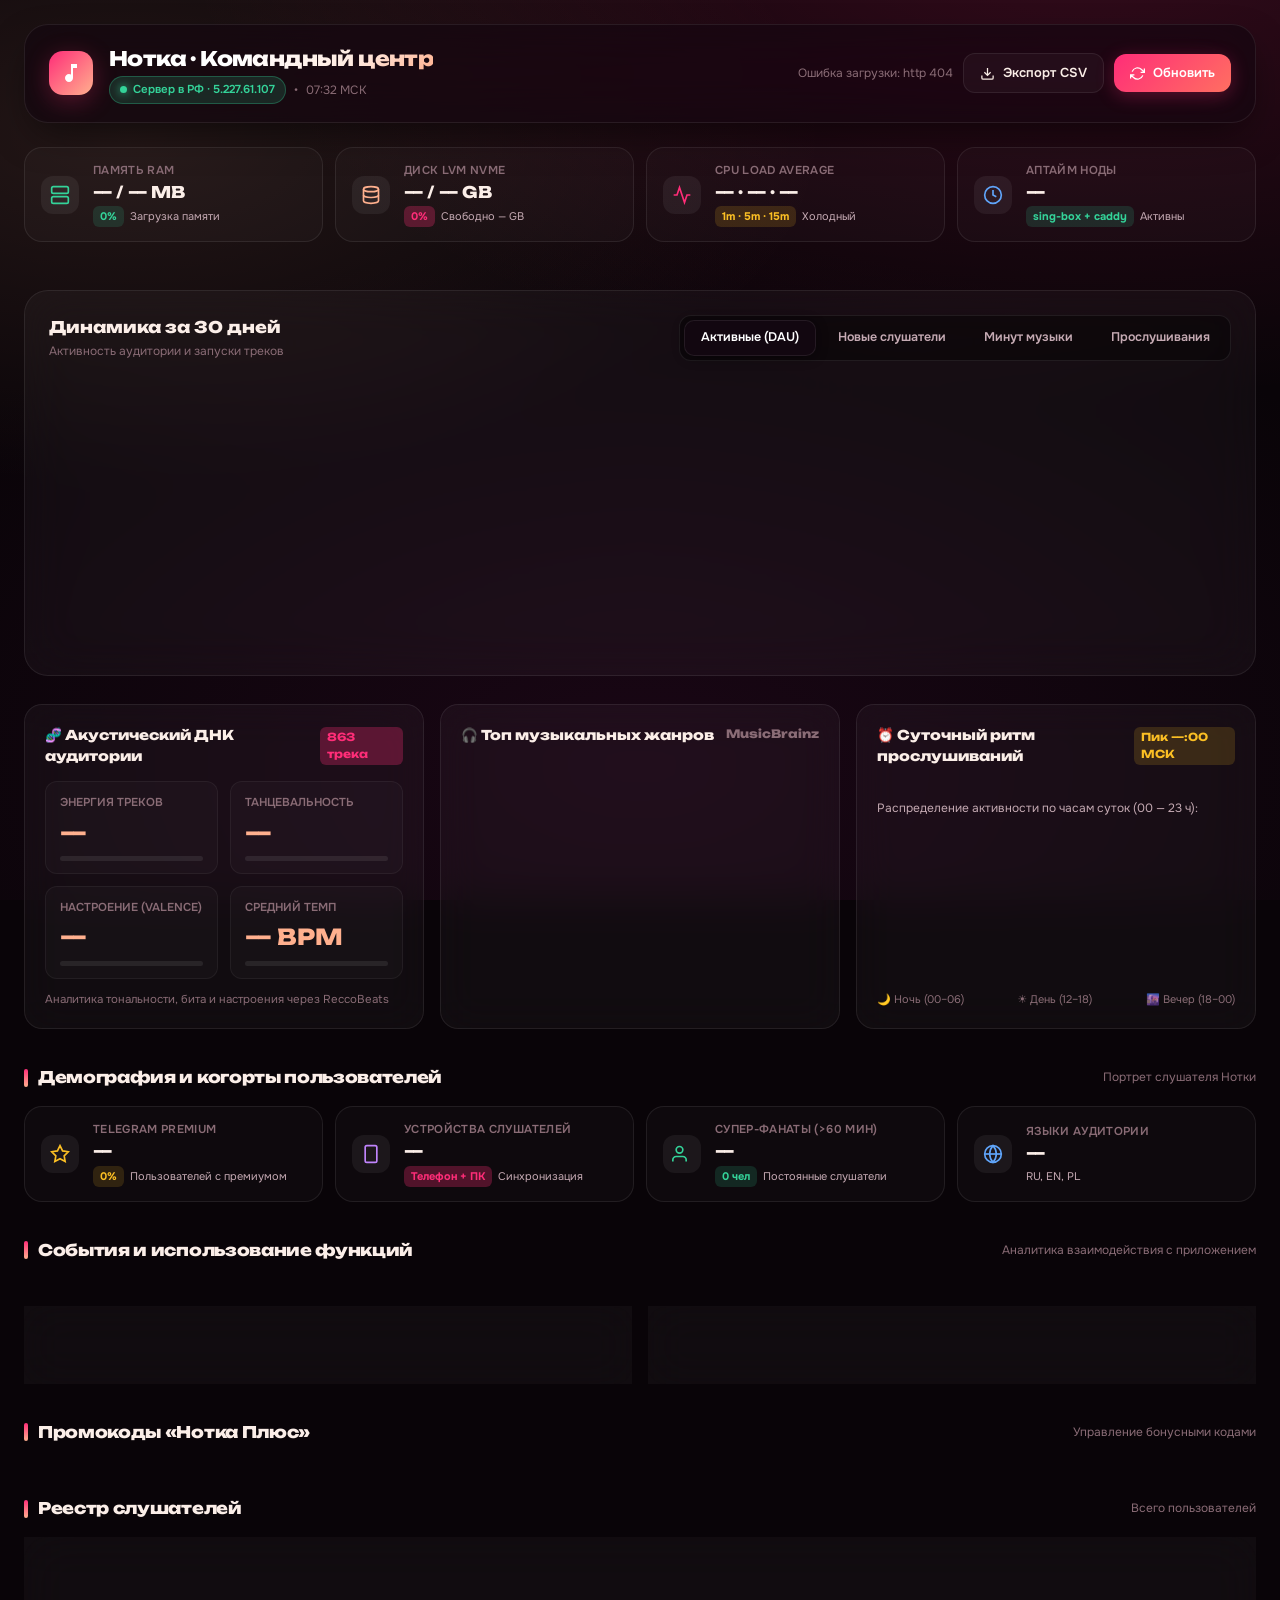
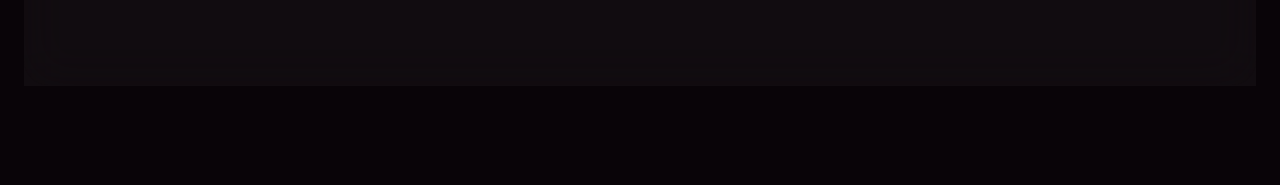
==== commit c1c39ff7: "feat(admin): mega-upgrade with server hardware telemetry, audio DNA, genre radar, 24h activity rhyth" ====
--- a/admin/index.html
+++ b/admin/index.html
@@ -4,36 +4,36 @@
 <meta charset="utf-8" />
 <meta name="viewport" content="width=device-width, initial-scale=1" />
 <meta name="robots" content="noindex,nofollow" />
-<title>Нотка · Панель управления</title>
+<title>Нотка · Командный центр</title>
 <link rel="preconnect" href="https://fonts.googleapis.com">
 <link rel="preconnect" href="https://fonts.gstatic.com" crossorigin>
 <link href="https://fonts.googleapis.com/css2?family=Onest:wght@400;500;600;700;800&family=Unbounded:wght@600;700;800;900&display=swap" rel="stylesheet">
 <style>
   :root {
-    --bg: #0b050a;
-    --bg-surface: #140812;
+    --bg: #090408;
+    --bg-surface: #120710;
     --bg-card: rgba(255, 255, 255, 0.035);
-    --bg-card-hover: rgba(255, 255, 255, 0.06);
+    --bg-card-hover: rgba(255, 255, 255, 0.065);
     --line: rgba(255, 255, 255, 0.08);
-    --line-active: rgba(255, 45, 120, 0.4);
+    --line-active: rgba(255, 45, 120, 0.45);
     --text: #fbeee8;
-    --text2: #c4a9b2;
+    --text2: #c5aab3;
     --text3: #8a6c76;
     --rose: #ff2d78;
-    --rose-glow: rgba(255, 45, 120, 0.25);
+    --rose-glow: rgba(255, 45, 120, 0.28);
     --peach: #ffb08e;
+    --peach-glow: rgba(255, 176, 142, 0.2);
     --powder: #ffe9df;
     --plum: #4a0d3a;
-    --plum-dark: #1a0b16;
     --ok: #34d399;
     --ok-bg: rgba(52, 211, 153, 0.15);
     --warn: #fbbf24;
     --warn-bg: rgba(251, 191, 36, 0.15);
     --blue: #60a5fa;
     --purple: #c084fc;
-    --radius-lg: 20px;
-    --radius-md: 14px;
-    --radius-sm: 8px;
+    --radius-xl: 24px;
+    --radius-lg: 18px;
+    --radius-md: 12px;
     --font-heading: 'Unbounded', -apple-system, sans-serif;
     --font-body: 'Onest', -apple-system, system-ui, sans-serif;
   }
@@ -43,112 +43,139 @@
     min-height: 100vh;
     background: var(--bg);
     color: var(--text);
-    font: 14px/1.5 var(--font-body);
+    font: 14px/1.55 var(--font-body);
     background-image:
-      radial-gradient(1200px 600px at 80% -10%, rgba(255, 45, 120, 0.15), transparent 70%),
-      radial-gradient(900px 500px at 10% 20%, rgba(255, 176, 142, 0.09), transparent 70%),
-      radial-gradient(1000px 600px at 50% 80%, rgba(74, 13, 58, 0.2), transparent 70%);
+      radial-gradient(1300px 700px at 85% -10%, rgba(255, 45, 120, 0.18), transparent 70%),
+      radial-gradient(1000px 500px at 10% 15%, rgba(255, 176, 142, 0.11), transparent 70%),
+      radial-gradient(1200px 700px at 50% 85%, rgba(74, 13, 58, 0.25), transparent 75%);
     background-attachment: fixed;
     -webkit-font-smoothing: antialiased;
   }
   button, input, select { font: inherit; color: inherit; }
 
-  /* Container */
-  .wrap { max-width: 1360px; margin: 0 auto; padding: 24px 24px 90px; }
-
-  /* Header */
+  .wrap { max-width: 1400px; margin: 0 auto; padding: 24px 24px 100px; }
+
+  /* Top Bar */
   header.top-bar {
     display: flex;
     align-items: center;
     justify-content: space-between;
     gap: 20px;
-    margin-bottom: 28px;
-    padding: 16px 20px;
-    background: rgba(20, 8, 18, 0.65);
-    backdrop-filter: blur(24px) saturate(180%);
+    margin-bottom: 24px;
+    padding: 18px 24px;
+    background: rgba(18, 7, 16, 0.72);
+    backdrop-filter: blur(28px) saturate(190%);
     border: 1px solid var(--line);
-    border-radius: var(--radius-lg);
-    box-shadow: 0 10px 30px -10px rgba(0, 0, 0, 0.5);
-  }
-  .brand-group { display: flex; align-items: center; gap: 14px; }
+    border-radius: var(--radius-xl);
+    box-shadow: 0 16px 40px -12px rgba(0, 0, 0, 0.6);
+  }
+  .brand-group { display: flex; align-items: center; gap: 16px; }
   .logo-icon {
-    width: 40px; height: 40px;
-    border-radius: 12px;
+    width: 44px; height: 44px; border-radius: 14px;
     background: linear-gradient(135deg, var(--rose), var(--peach));
     display: flex; align-items: center; justify-content: center;
-    box-shadow: 0 4px 20px var(--rose-glow);
-  }
-  .logo-icon svg { width: 22px; height: 22px; fill: #fff; }
+    box-shadow: 0 6px 24px var(--rose-glow);
+    flex-shrink: 0;
+  }
+  .logo-icon svg { width: 24px; height: 24px; fill: #fff; }
   .brand-text h1 {
     font-family: var(--font-heading);
-    font-size: 19px;
-    font-weight: 800;
-    letter-spacing: -0.03em;
-    background: linear-gradient(135deg, #fff 30%, var(--powder) 70%, var(--peach) 100%);
+    font-size: 20px; font-weight: 800; letter-spacing: -0.03em;
+    background: linear-gradient(135deg, #fff 40%, var(--powder) 75%, var(--peach) 100%);
     -webkit-background-clip: text;
     -webkit-text-fill-color: transparent;
   }
-  .brand-text p { font-size: 12px; color: var(--text3); display: flex; align-items: center; gap: 6px; }
+  .brand-text p { font-size: 12px; color: var(--text3); display: flex; align-items: center; gap: 8px; margin-top: 2px; }
 
   .status-badge {
     display: inline-flex; align-items: center; gap: 6px;
     padding: 4px 10px; border-radius: 999px;
     font-size: 11.5px; font-weight: 600;
     background: var(--ok-bg); color: var(--ok);
-    border: 1px solid rgba(52, 211, 153, 0.25);
+    border: 1px solid rgba(52, 211, 153, 0.3);
   }
   .status-dot {
     width: 7px; height: 7px; border-radius: 50%;
     background: var(--ok);
-    box-shadow: 0 0 8px var(--ok);
+    box-shadow: 0 0 10px var(--ok);
     animation: pulseDot 2s infinite;
   }
-  @keyframes pulseDot { 0%, 100% { opacity: 1; transform: scale(1); } 50% { opacity: 0.4; transform: scale(0.85); } }
-
-  .header-actions { display: flex; align-items: center; gap: 10px; }
+  @keyframes pulseDot { 0%, 100% { opacity: 1; transform: scale(1); } 50% { opacity: 0.35; transform: scale(0.85); } }
+
+  .header-actions { display: flex; align-items: center; gap: 10px; flex-wrap: wrap; }
   .time-stamp { font-size: 12px; color: var(--text3); font-variant-numeric: tabular-nums; }
   .btn {
     display: inline-flex; align-items: center; gap: 8px;
     background: var(--bg-card);
     border: 1px solid var(--line);
     border-radius: var(--radius-md);
-    padding: 8px 16px;
+    padding: 9px 16px;
     font-size: 13px; font-weight: 600;
     cursor: pointer;
     transition: all 0.2s cubic-bezier(0.16, 1, 0.3, 1);
   }
-  .btn:hover { background: var(--bg-card-hover); border-color: rgba(255, 255, 255, 0.16); transform: translateY(-1px); }
+  .btn:hover { background: var(--bg-card-hover); border-color: rgba(255, 255, 255, 0.18); transform: translateY(-1px); }
   .btn.primary {
     background: linear-gradient(135deg, var(--rose), #ff6f61);
     border: 0; color: #fff;
-    box-shadow: 0 4px 16px var(--rose-glow);
-  }
-  .btn.primary:hover { box-shadow: 0 6px 24px rgba(255, 45, 120, 0.4); }
+    box-shadow: 0 4px 18px var(--rose-glow);
+  }
+  .btn.primary:hover { box-shadow: 0 8px 28px rgba(255, 45, 120, 0.45); }
   .btn svg { width: 15px; height: 15px; stroke: currentColor; fill: none; stroke-width: 2; }
   .spinning svg { animation: spin 0.8s linear infinite; }
   @keyframes spin { 100% { transform: rotate(360deg); } }
 
-  /* Sections */
-  .section-header {
+  /* Server Telemetry Bar */
+  .telemetry-bar {
+    display: grid;
+    grid-template-columns: repeat(auto-fit, minmax(220px, 1fr));
+    gap: 12px;
+    margin-bottom: 24px;
+  }
+  .telemetry-card {
+    background: rgba(255, 255, 255, 0.025);
+    border: 1px solid var(--line);
+    border-radius: var(--radius-lg);
+    padding: 14px 16px;
+    display: flex; align-items: center; gap: 14px;
+    transition: all 0.2s;
+  }
+  .telemetry-card:hover { background: rgba(255, 255, 255, 0.045); border-color: rgba(255, 255, 255, 0.14); }
+  .telem-icon {
+    width: 38px; height: 38px; border-radius: 12px;
+    background: rgba(255, 255, 255, 0.06);
+    display: flex; align-items: center; justify-content: center;
+    flex-shrink: 0;
+  }
+  .telem-icon svg { width: 20px; height: 20px; stroke: currentColor; fill: none; stroke-width: 2; }
+  .telem-info { flex: 1; min-width: 0; }
+  .telem-title { font-size: 11.5px; color: var(--text3); font-weight: 600; text-transform: uppercase; letter-spacing: 0.03em; }
+  .telem-val { font-family: var(--font-heading); font-size: 16px; font-weight: 800; color: var(--text); }
+  .telem-sub { font-size: 11px; color: var(--text2); display: flex; align-items: center; gap: 6px; margin-top: 2px; }
+
+  /* Section Title */
+  .section-head {
     display: flex; align-items: center; justify-content: space-between;
-    margin: 32px 0 16px;
-  }
-  .section-title {
+    margin: 36px 0 16px;
+  }
+  .section-head h2 {
     font-family: var(--font-heading);
-    font-size: 16px; font-weight: 700;
+    font-size: 16px; font-weight: 800;
+    display: flex; align-items: center; gap: 10px;
     letter-spacing: -0.02em;
-    display: flex; align-items: center; gap: 10px;
-  }
-  .section-title::before {
+  }
+  .section-head h2::before {
     content: ""; display: inline-block;
-    width: 4px; height: 16px; border-radius: 2px;
+    width: 4px; height: 18px; border-radius: 2px;
     background: linear-gradient(to bottom, var(--rose), var(--peach));
   }
-
-  /* Grid & Hero KPI Cards */
-  .grid { display: grid; gap: 14px; }
+  .section-meta { font-size: 12px; color: var(--text3); }
+
+  /* KPI Grid */
   .kpi-grid {
-    grid-template-columns: repeat(auto-fit, minmax(200px, 1fr));
+    display: grid;
+    grid-template-columns: repeat(auto-fit, minmax(210px, 1fr));
+    gap: 14px;
     margin-bottom: 24px;
   }
   .kpi-card {
@@ -157,41 +184,40 @@
     border: 1px solid var(--line);
     border-radius: var(--radius-lg);
     padding: 20px 18px 18px;
-    position: relative;
-    overflow: hidden;
-    transition: all 0.25s ease;
+    position: relative; overflow: hidden;
+    transition: all 0.25s cubic-bezier(0.16, 1, 0.3, 1);
   }
   .kpi-card::before {
     content: ""; position: absolute;
     top: 0; left: 0; right: 0; height: 1px;
-    background: linear-gradient(90deg, transparent, rgba(255, 255, 255, 0.12), transparent);
+    background: linear-gradient(90deg, transparent, rgba(255, 255, 255, 0.15), transparent);
   }
   .kpi-card:hover {
     background: var(--bg-card-hover);
-    border-color: rgba(255, 45, 120, 0.25);
+    border-color: rgba(255, 45, 120, 0.3);
     transform: translateY(-2px);
-    box-shadow: 0 12px 28px -8px rgba(0, 0, 0, 0.4);
+    box-shadow: 0 14px 32px -8px rgba(0, 0, 0, 0.45);
   }
   .kpi-top { display: flex; align-items: center; justify-content: space-between; margin-bottom: 12px; }
   .kpi-label { font-size: 12.5px; font-weight: 600; color: var(--text2); }
   .kpi-icon {
-    width: 32px; height: 32px; border-radius: 10px;
+    width: 34px; height: 34px; border-radius: 10px;
     display: flex; align-items: center; justify-content: center;
-    background: rgba(255, 255, 255, 0.05);
-  }
-  .kpi-icon svg { width: 17px; height: 17px; stroke: currentColor; fill: none; stroke-width: 2; }
+  }
+  .kpi-icon svg { width: 18px; height: 18px; stroke: currentColor; fill: none; stroke-width: 2; }
   .kpi-icon.rose { color: var(--rose); background: var(--rose-glow); }
-  .kpi-icon.peach { color: var(--peach); background: rgba(255, 176, 142, 0.15); }
+  .kpi-icon.peach { color: var(--peach); background: var(--peach-glow); }
   .kpi-icon.green { color: var(--ok); background: var(--ok-bg); }
   .kpi-icon.purple { color: var(--purple); background: rgba(192, 132, 252, 0.15); }
+  .kpi-icon.gold { color: var(--warn); background: var(--warn-bg); }
   .kpi-val {
     font-family: var(--font-heading);
     font-size: 32px; font-weight: 800;
     line-height: 1.1; letter-spacing: -0.04em;
     font-variant-numeric: tabular-nums;
-    margin-bottom: 6px;
-  }
-  .kpi-sub { font-size: 12px; color: var(--text3); display: flex; align-items: center; gap: 6px; }
+    margin-bottom: 8px;
+  }
+  .kpi-sub { font-size: 12px; color: var(--text3); display: flex; align-items: center; gap: 6px; flex-wrap: wrap; }
   .badge {
     display: inline-flex; align-items: center; gap: 4px;
     padding: 2px 7px; border-radius: 6px;
@@ -201,31 +227,77 @@
   .badge.gold { background: var(--warn-bg); color: var(--warn); }
   .badge.rose { background: var(--rose-glow); color: var(--rose); }
 
-  /* Charts Container */
+  /* Charts Panel */
   .chart-panel {
+    background: var(--bg-card);
+    backdrop-filter: blur(24px);
+    border: 1px solid var(--line);
+    border-radius: var(--radius-xl);
+    padding: 24px;
+    margin-bottom: 28px;
+  }
+  .chart-nav { display: flex; align-items: center; justify-content: space-between; gap: 14px; margin-bottom: 20px; flex-wrap: wrap; }
+  .chart-tabs { display: flex; gap: 6px; background: rgba(0, 0, 0, 0.35); padding: 4px; border-radius: var(--radius-md); border: 1px solid var(--line); }
+  .tab-btn {
+    padding: 7px 16px; border-radius: 10px;
+    font-size: 12.5px; font-weight: 600;
+    background: transparent; border: 0; color: var(--text2);
+    cursor: pointer; transition: all 0.2s;
+  }
+  .tab-btn:hover { color: var(--text); }
+  .tab-btn.active { background: var(--bg-surface); color: #fff; box-shadow: 0 2px 12px rgba(0,0,0,0.4); border: 1px solid var(--line); }
+  .chart-canvas-wrap { position: relative; width: 100%; height: 270px; }
+  svg.main-chart { width: 100%; height: 100%; overflow: visible; }
+
+  /* Grid 3 Columns */
+  .three-grid {
+    display: grid;
+    grid-template-columns: repeat(auto-fit, minmax(320px, 1fr));
+    gap: 16px;
+    margin-bottom: 28px;
+  }
+  .stat-box {
     background: var(--bg-card);
     backdrop-filter: blur(20px);
     border: 1px solid var(--line);
     border-radius: var(--radius-lg);
-    padding: 22px;
-    margin-bottom: 28px;
-  }
-  .chart-nav { display: flex; align-items: center; justify-content: space-between; gap: 14px; margin-bottom: 18px; flex-wrap: wrap; }
-  .chart-tabs { display: flex; gap: 6px; background: rgba(0, 0, 0, 0.25); padding: 4px; border-radius: var(--radius-md); border: 1px solid var(--line); }
-  .tab-btn {
-    padding: 6px 14px; border-radius: 10px;
-    font-size: 12.5px; font-weight: 600;
-    background: transparent; border: 0; color: var(--text2);
-    cursor: pointer; transition: all 0.2s;
-  }
-  .tab-btn:hover { color: var(--text); }
-  .tab-btn.active { background: var(--bg-surface); color: #fff; box-shadow: 0 2px 10px rgba(0,0,0,0.3); border: 1px solid var(--line); }
-  .chart-canvas-wrap { position: relative; width: 100%; height: 260px; }
-  svg.main-chart { width: 100%; height: 100%; overflow: visible; }
-
-  /* Feature Counters */
+    padding: 20px;
+    display: flex; flex-direction: column; justify-content: space-between;
+  }
+  .stat-box h3 {
+    font-family: var(--font-heading);
+    font-size: 13.5px; font-weight: 800;
+    margin-bottom: 14px; display: flex; align-items: center; justify-content: space-between;
+  }
+
+  /* Audio DNA Radar/Gauges */
+  .dna-grid { display: grid; grid-template-columns: repeat(2, 1fr); gap: 12px; }
+  .dna-gauge {
+    background: rgba(255, 255, 255, 0.025);
+    border: 1px solid rgba(255, 255, 255, 0.05);
+    border-radius: var(--radius-md);
+    padding: 12px 14px;
+  }
+  .dna-title { font-size: 11.5px; color: var(--text3); font-weight: 600; text-transform: uppercase; }
+  .dna-val { font-family: var(--font-heading); font-size: 22px; font-weight: 800; color: var(--peach); margin: 4px 0 6px; }
+  .progress-bg { width: 100%; height: 5px; background: rgba(255, 255, 255, 0.08); border-radius: 999px; overflow: hidden; }
+  .progress-fill { height: 100%; background: linear-gradient(90deg, var(--rose), var(--peach)); border-radius: 999px; }
+
+  /* Genres Badges */
+  .genre-list { display: flex; flex-direction: column; gap: 8px; }
+  .genre-item { display: flex; align-items: center; justify-content: space-between; gap: 10px; font-size: 13px; }
+  .genre-name { font-weight: 600; color: var(--text2); text-transform: capitalize; }
+  .genre-bar-wrap { flex: 1; margin: 0 10px; }
+  .genre-count { font-size: 12px; color: var(--text3); font-variant-numeric: tabular-nums; }
+
+  /* 24h Hourly Bar */
+  .hourly-chart { width: 100%; height: 110px; }
+
+  /* Feature Events Grid */
   .features-grid {
+    display: grid;
     grid-template-columns: repeat(auto-fill, minmax(210px, 1fr));
+    gap: 12px;
     margin-bottom: 28px;
   }
   .feat-card {
@@ -236,92 +308,88 @@
     display: flex; flex-direction: column; justify-content: space-between;
     transition: all 0.2s;
   }
-  .feat-card:hover { background: var(--bg-card-hover); border-color: rgba(255, 255, 255, 0.14); }
-  .feat-name { font-size: 13px; font-weight: 600; color: var(--text2); margin-bottom: 8px; }
+  .feat-card:hover { background: var(--bg-card-hover); border-color: rgba(255, 255, 255, 0.16); }
+  .feat-name { font-size: 12.5px; font-weight: 600; color: var(--text2); margin-bottom: 6px; }
   .feat-metrics { display: flex; align-items: baseline; justify-content: space-between; margin-bottom: 8px; }
   .feat-today { font-family: var(--font-heading); font-size: 22px; font-weight: 800; font-variant-numeric: tabular-nums; }
-  .feat-total { font-size: 11.5px; color: var(--text3); }
-  .sparkline { width: 100%; height: 32px; }
-
-  /* Split Columns (Top lists) */
-  .two-cols { grid-template-columns: repeat(auto-fit, minmax(340px, 1fr)); margin-bottom: 30px; }
-  .card-box {
-    background: var(--bg-card);
-    backdrop-filter: blur(20px);
-    border: 1px solid var(--line);
-    border-radius: var(--radius-lg);
-    padding: 20px;
-  }
-  .card-box h3 {
-    font-family: var(--font-heading);
-    font-size: 14px; font-weight: 700;
-    margin-bottom: 14px; display: flex; align-items: center; justify-content: space-between;
-  }
-  .top-list { list-style: none; display: flex; flex-direction: column; gap: 8px; }
+  .feat-total { font-size: 11px; color: var(--text3); }
+  .sparkline { width: 100%; height: 30px; }
+
+  /* Two Columns: Top Lists */
+  .two-cols {
+    display: grid;
+    grid-template-columns: repeat(auto-fit, minmax(360px, 1fr));
+    gap: 16px;
+    margin-bottom: 28px;
+  }
+  .top-list { list-style: none; display: flex; flex-direction: column; gap: 8px; max-height: 480px; overflow-y: auto; padding-right: 4px; }
   .top-item {
     display: flex; align-items: center; justify-content: space-between; gap: 12px;
-    padding: 8px 10px; border-radius: var(--radius-md);
-    background: rgba(255, 255, 255, 0.02);
+    padding: 9px 12px; border-radius: var(--radius-md);
+    background: rgba(255, 255, 255, 0.025);
     border: 1px solid rgba(255, 255, 255, 0.04);
     transition: all 0.15s;
   }
-  .top-item:hover { background: rgba(255, 255, 255, 0.045); border-color: rgba(255, 255, 255, 0.09); }
+  .top-item:hover { background: rgba(255, 255, 255, 0.05); border-color: rgba(255, 255, 255, 0.1); }
   .top-rank {
-    width: 24px; height: 24px; border-radius: 7px;
+    width: 26px; height: 26px; border-radius: 8px;
     display: flex; align-items: center; justify-content: center;
-    font-family: var(--font-heading); font-size: 11px; font-weight: 800;
+    font-family: var(--font-heading); font-size: 11.5px; font-weight: 800;
     background: rgba(255, 255, 255, 0.07); color: var(--text3); flex-shrink: 0;
   }
-  .top-rank.rank-1 { background: linear-gradient(135deg, #fbbf24, #f59e0b); color: #000; box-shadow: 0 2px 10px rgba(251, 191, 36, 0.3); }
+  .top-rank.rank-1 { background: linear-gradient(135deg, #fbbf24, #f59e0b); color: #000; box-shadow: 0 2px 10px rgba(251, 191, 36, 0.35); }
   .top-rank.rank-2 { background: linear-gradient(135deg, #e2e8f0, #94a3b8); color: #000; }
   .top-rank.rank-3 { background: linear-gradient(135deg, #f97316, #b45309); color: #fff; }
   .top-info { flex: 1; min-width: 0; }
-  .top-title { font-weight: 600; font-size: 13.5px; white-space: nowrap; overflow: hidden; text-overflow: ellipsis; }
+  .top-title { font-weight: 600; font-size: 13.5px; white-space: nowrap; overflow: hidden; text-overflow: ellipsis; color: var(--text); }
   .top-artist { font-size: 12px; color: var(--text3); white-space: nowrap; overflow: hidden; text-overflow: ellipsis; }
   .top-stats { text-align: right; flex-shrink: 0; font-variant-numeric: tabular-nums; }
-  .top-plays { font-weight: 700; font-size: 13px; color: var(--powder); }
+  .top-plays { font-weight: 700; font-size: 13.5px; color: var(--powder); }
   .top-min { font-size: 11px; color: var(--text3); }
 
-  /* Promo Codes Grid */
-  .codes-grid { grid-template-columns: repeat(auto-fill, minmax(240px, 1fr)); margin-bottom: 30px; }
+  /* Promo Codes */
+  .codes-grid {
+    display: grid;
+    grid-template-columns: repeat(auto-fill, minmax(260px, 1fr));
+    gap: 14px;
+    margin-bottom: 28px;
+  }
   .code-card {
     background: var(--bg-card);
     border: 1px solid var(--line);
-    border-radius: var(--radius-md);
-    padding: 16px;
+    border-radius: var(--radius-lg);
+    padding: 18px;
     display: flex; flex-direction: column; justify-content: space-between;
   }
-  .code-top { display: flex; align-items: center; justify-content: space-between; margin-bottom: 10px; }
+  .code-top { display: flex; align-items: center; justify-content: space-between; margin-bottom: 12px; }
   .code-tag {
     font-family: var(--font-heading);
     font-size: 14px; font-weight: 800;
     color: var(--peach); background: rgba(255, 176, 142, 0.12);
-    padding: 3px 10px; border-radius: 8px; border: 1px solid rgba(255, 176, 142, 0.25);
-  }
-  .progress-bar-bg { width: 100%; height: 6px; background: rgba(255, 255, 255, 0.08); border-radius: 999px; overflow: hidden; margin: 10px 0 6px; }
-  .progress-bar-fill { height: 100%; background: linear-gradient(90deg, var(--rose), var(--peach)); border-radius: 999px; }
-
-  /* User Directory & Table */
+    padding: 4px 12px; border-radius: 8px; border: 1px solid rgba(255, 176, 142, 0.25);
+  }
+
+  /* Table Box */
   .table-box {
     background: var(--bg-card);
-    backdrop-filter: blur(20px);
+    backdrop-filter: blur(24px);
     border: 1px solid var(--line);
-    border-radius: var(--radius-lg);
-    padding: 22px;
+    border-radius: var(--radius-xl);
+    padding: 24px;
     overflow: hidden;
   }
   .table-toolbar {
     display: flex; align-items: center; justify-content: space-between;
-    gap: 14px; margin-bottom: 16px; flex-wrap: wrap;
-  }
-  .search-wrap { position: relative; width: 340px; max-width: 100%; }
+    gap: 16px; margin-bottom: 18px; flex-wrap: wrap;
+  }
+  .search-wrap { position: relative; width: 360px; max-width: 100%; }
   .search-wrap svg {
     position: absolute; left: 14px; top: 50%; transform: translateY(-50%);
     width: 16px; height: 16px; stroke: var(--text3); fill: none; stroke-width: 2; pointer-events: none;
   }
   .search-input {
     width: 100%; padding: 10px 14px 10px 40px;
-    background: rgba(0, 0, 0, 0.25);
+    background: rgba(0, 0, 0, 0.35);
     border: 1px solid var(--line);
     border-radius: var(--radius-md);
     color: var(--text); font-size: 13.5px;
@@ -331,7 +399,7 @@
 
   .filter-chips { display: flex; gap: 6px; flex-wrap: wrap; }
   .chip {
-    padding: 6px 12px; border-radius: 999px;
+    padding: 6px 13px; border-radius: 999px;
     font-size: 12px; font-weight: 600;
     background: rgba(255, 255, 255, 0.04);
     border: 1px solid var(--line);
@@ -344,31 +412,31 @@
     overflow-x: auto;
     border: 1px solid var(--line);
     border-radius: var(--radius-md);
-    background: rgba(0, 0, 0, 0.2);
+    background: rgba(0, 0, 0, 0.25);
+    max-height: 600px;
   }
   table { width: 100%; border-collapse: collapse; font-size: 13px; text-align: left; }
-  th, td { padding: 11px 14px; white-space: nowrap; border-bottom: 1px solid rgba(255, 255, 255, 0.06); }
+  th, td { padding: 12px 14px; white-space: nowrap; border-bottom: 1px solid rgba(255, 255, 255, 0.06); }
   th {
-    color: var(--text2); font-weight: 700; font-size: 12px;
-    text-transform: uppercase; letter-spacing: 0.03em;
-    background: #180915; position: sticky; top: 0; z-index: 2;
-    cursor: pointer; user-select: none;
-    transition: color 0.15s;
+    color: var(--text2); font-weight: 700; font-size: 11.5px;
+    text-transform: uppercase; letter-spacing: 0.04em;
+    background: #170815; position: sticky; top: 0; z-index: 2;
+    cursor: pointer; user-select: none; transition: color 0.15s;
   }
   th:hover { color: var(--powder); }
   th.on { color: var(--peach); }
   th.num, td.num { text-align: right; font-variant-numeric: tabular-nums; }
   tbody tr { transition: background 0.15s; }
-  tbody tr:hover { background: rgba(255, 255, 255, 0.035); }
+  tbody tr:hover { background: rgba(255, 255, 255, 0.04); }
   tbody tr:last-child td { border-bottom: 0; }
 
-  .user-cell { display: flex; align-items: center; gap: 10px; }
+  .user-cell { display: flex; align-items: center; gap: 12px; }
   .user-avatar {
-    width: 32px; height: 32px; border-radius: 10px;
-    background: linear-gradient(135deg, rgba(255, 45, 120, 0.2), rgba(255, 176, 142, 0.2));
-    border: 1px solid rgba(255, 255, 255, 0.1);
+    width: 34px; height: 34px; border-radius: 11px;
+    background: linear-gradient(135deg, rgba(255, 45, 120, 0.25), rgba(255, 176, 142, 0.2));
+    border: 1px solid rgba(255, 255, 255, 0.12);
     display: flex; align-items: center; justify-content: center;
-    font-weight: 800; font-size: 12px; color: var(--powder); flex-shrink: 0;
+    font-weight: 800; font-size: 13px; color: var(--powder); flex-shrink: 0;
   }
   .user-name { font-weight: 600; color: var(--text); font-size: 13.5px; }
   .user-handle { font-size: 11.5px; color: var(--text3); }
@@ -380,21 +448,20 @@
     padding: 2px 8px; border-radius: 999px;
     font-size: 11px; font-weight: 700;
   }
-  .pill.plus { background: var(--rose-glow); color: #ffc2d8; border: 1px solid rgba(255, 45, 120, 0.3); }
+  .pill.plus { background: var(--rose-glow); color: #ffc2d8; border: 1px solid rgba(255, 45, 120, 0.35); }
   .pill.ok { background: var(--ok-bg); color: var(--ok); }
   .pill.neutral { background: rgba(255, 255, 255, 0.07); color: var(--text3); }
 
   .table-foot {
     display: flex; align-items: center; justify-content: space-between;
-    margin-top: 14px; font-size: 12.5px; color: var(--text3);
-  }
-
-  /* Responsive */
-  @media (max-width: 860px) {
-    .wrap { padding: 14px 14px 80px; }
+    margin-top: 16px; font-size: 12.5px; color: var(--text3);
+  }
+
+  @media (max-width: 900px) {
+    .wrap { padding: 14px 14px 90px; }
     header.top-bar { flex-direction: column; align-items: flex-start; }
     .header-actions { width: 100%; justify-content: space-between; }
-    .kpi-val { font-size: 26px; }
+    .dna-grid { grid-template-columns: 1fr; }
   }
 </style>
 </head>
@@ -407,7 +474,7 @@
         <svg viewBox="0 0 24 24"><path d="M12 3v10.55c-.59-.34-1.27-.55-2-.55-2.21 0-4 1.79-4 4s1.79 4 4 4 4-1.79 4-4V7h4V3h-6z"/></svg>
       </div>
       <div class="brand-text">
-        <h1>Нотка · Панель владельца</h1>
+        <h1>Нотка · Командный центр</h1>
         <p>
           <span class="status-badge"><span class="status-dot"></span>Сервер в РФ · 5.227.61.107</span>
           <span>•</span>
@@ -428,14 +495,50 @@
     </div>
   </header>
 
+  <!-- Server Telemetry Hardware Bar -->
+  <div class="telemetry-bar" id="telemetry-bar">
+    <div class="telemetry-card">
+      <div class="telem-icon" style="color:var(--ok)"><svg viewBox="0 0 24 24"><rect x="2" y="2" width="20" height="8" rx="2" ry="2"></rect><rect x="2" y="14" width="20" height="8" rx="2" ry="2"></rect><line x1="6" y1="6" x2="6.01" y2="6"></line><line x1="6" y1="18" x2="6.01" y2="18"></line></svg></div>
+      <div class="telem-info">
+        <div class="telem-title">Память RAM</div>
+        <div class="telem-val" id="telem-ram">— / — MB</div>
+        <div class="telem-sub"><span class="badge green" id="telem-ram-pct">0%</span> <span>Загрузка памяти</span></div>
+      </div>
+    </div>
+    <div class="telemetry-card">
+      <div class="telem-icon" style="color:var(--peach)"><svg viewBox="0 0 24 24"><ellipse cx="12" cy="5" rx="9" ry="3"></ellipse><path d="M21 12c0 1.66-4 3-9 3s-9-1.34-9-3"></path><path d="M3 5v14c0 1.66 4 3 9 3s9-1.34 9-3V5"></path></svg></div>
+      <div class="telem-info">
+        <div class="telem-title">Диск LVM NVMe</div>
+        <div class="telem-val" id="telem-disk">— / — GB</div>
+        <div class="telem-sub"><span class="badge rose" id="telem-disk-pct">0%</span> <span id="telem-disk-free">Свободно — GB</span></div>
+      </div>
+    </div>
+    <div class="telemetry-card">
+      <div class="telem-icon" style="color:var(--rose)"><svg viewBox="0 0 24 24"><polyline points="22 12 18 12 15 21 9 3 6 12 2 12"></polyline></svg></div>
+      <div class="telem-info">
+        <div class="telem-title">CPU Load Average</div>
+        <div class="telem-val" id="telem-load">— · — · —</div>
+        <div class="telem-sub"><span class="badge gold">1m · 5m · 15m</span> <span>Холодный</span></div>
+      </div>
+    </div>
+    <div class="telemetry-card">
+      <div class="telem-icon" style="color:var(--blue)"><svg viewBox="0 0 24 24"><circle cx="12" cy="12" r="10"></circle><polyline points="12 6 12 12 16 14"></polyline></svg></div>
+      <div class="telem-info">
+        <div class="telem-title">Аптайм ноды</div>
+        <div class="telem-val" id="telem-uptime">—</div>
+        <div class="telem-sub"><span class="badge green">sing-box + caddy</span> <span>Активны</span></div>
+      </div>
+    </div>
+  </div>
+
   <!-- 6 Hero KPI Metric Cards -->
-  <div class="grid kpi-grid" id="kpi-cards"></div>
+  <div class="kpi-grid" id="kpi-cards"></div>
 
   <!-- Main Chart Section -->
   <div class="chart-panel">
     <div class="chart-nav">
       <div>
-        <h2 style="font-family:var(--font-heading);font-size:16px;font-weight:700;">Динамика за 30 дней</h2>
+        <h2 style="font-family:var(--font-heading);font-size:16px;font-weight:800;">Динамика за 30 дней</h2>
         <p style="font-size:12px;color:var(--text3);margin-top:2px;" id="chart-desc">Активность аудитории и запуски треков</p>
       </div>
       <div class="chart-tabs">
@@ -448,42 +551,140 @@
     <div class="chart-canvas-wrap" id="chart-container"></div>
   </div>
 
+  <!-- 3 Columns: Audio DNA, Top Genres, 24h Rhythm -->
+  <div class="three-grid">
+    <!-- Box 1: Audio DNA -->
+    <div class="stat-box">
+      <h3>
+        <span>🧬 Акустический ДНК аудитории</span>
+        <span class="badge rose" id="dna-tracks-cnt">863 трека</span>
+      </h3>
+      <div class="dna-grid" id="dna-grid">
+        <div class="dna-gauge">
+          <div class="dna-title">Энергия треков</div>
+          <div class="dna-val" id="dna-energy">—</div>
+          <div class="progress-bg"><div class="progress-fill" id="dna-energy-bar" style="width:0%"></div></div>
+        </div>
+        <div class="dna-gauge">
+          <div class="dna-title">Танцевальность</div>
+          <div class="dna-val" id="dna-dance">—</div>
+          <div class="progress-bg"><div class="progress-fill" id="dna-dance-bar" style="width:0%"></div></div>
+        </div>
+        <div class="dna-gauge">
+          <div class="dna-title">Настроение (Valence)</div>
+          <div class="dna-val" id="dna-valence">—</div>
+          <div class="progress-bg"><div class="progress-fill" id="dna-valence-bar" style="width:0%"></div></div>
+        </div>
+        <div class="dna-gauge">
+          <div class="dna-title">Средний темп</div>
+          <div class="dna-val" id="dna-tempo">— BPM</div>
+          <div class="progress-bg"><div class="progress-fill" id="dna-tempo-bar" style="width:0%"></div></div>
+        </div>
+      </div>
+      <div style="font-size:11.5px;color:var(--text3);margin-top:12px;">Аналитика тональности, бита и настроения через ReccoBeats</div>
+    </div>
+
+    <!-- Box 2: Top Genres -->
+    <div class="stat-box">
+      <h3>
+        <span>🎧 Топ музыкальных жанров</span>
+        <span style="font-size:11.5px;color:var(--text3);">MusicBrainz</span>
+      </h3>
+      <div class="genre-list" id="genre-list"></div>
+    </div>
+
+    <!-- Box 3: 24h Activity Rhythm -->
+    <div class="stat-box">
+      <h3>
+        <span>⏰ Суточный ритм прослушиваний</span>
+        <span class="badge gold" id="peak-hour-badge">Пик —:00 МСК</span>
+      </h3>
+      <div style="font-size:12px;color:var(--text2);margin-bottom:8px;">Распределение активности по часам суток (00 — 23 ч):</div>
+      <div id="hourly-container" style="height:120px;position:relative;"></div>
+      <div style="display:flex;justify-content:space-between;font-size:11px;color:var(--text3);margin-top:10px;">
+        <span>🌙 Ночь (00–06)</span>
+        <span>☀️ День (12–18)</span>
+        <span>🌆 Вечер (18–00)</span>
+      </div>
+    </div>
+  </div>
+
+  <!-- Demographics & Cohorts Bar -->
+  <div class="section-head">
+    <h2>Демография и когорты пользователей</h2>
+    <div class="section-meta">Портрет слушателя Нотки</div>
+  </div>
+  <div class="telemetry-bar" id="demographics-bar">
+    <div class="telemetry-card">
+      <div class="telem-icon" style="color:var(--warn)"><svg viewBox="0 0 24 24"><polygon points="12 2 15.09 8.26 22 9.27 17 14.14 18.18 21.02 12 17.77 5.82 21.02 7 14.14 2 9.27 8.91 8.26 12 2"></polygon></svg></div>
+      <div class="telem-info">
+        <div class="telem-title">Telegram Premium</div>
+        <div class="telem-val" id="demo-premium">—</div>
+        <div class="telem-sub"><span class="badge gold" id="demo-premium-pct">0%</span> <span>Пользователей с премиумом</span></div>
+      </div>
+    </div>
+    <div class="telemetry-card">
+      <div class="telem-icon" style="color:var(--purple)"><svg viewBox="0 0 24 24"><rect x="5" y="2" width="14" height="20" rx="2" ry="2"></rect><line x1="12" y1="18" x2="12.01" y2="18"></line></svg></div>
+      <div class="telem-info">
+        <div class="telem-title">Устройства слушателей</div>
+        <div class="telem-val" id="demo-devices">—</div>
+        <div class="telem-sub"><span class="badge rose" id="demo-devices-sub">Телефон + ПК</span> <span>Синхронизация</span></div>
+      </div>
+    </div>
+    <div class="telemetry-card">
+      <div class="telem-icon" style="color:var(--ok)"><svg viewBox="0 0 24 24"><path d="M17 21v-2a4 4 0 0 0-4-4H5a4 4 0 0 0-4 4v2"></path><circle cx="9" cy="7" r="4"></circle></svg></div>
+      <div class="telem-info">
+        <div class="telem-title">Супер-фанаты (>60 мин)</div>
+        <div class="telem-val" id="demo-power">—</div>
+        <div class="telem-sub"><span class="badge green" id="demo-power-sub">0 чел</span> <span>Постоянные слушатели</span></div>
+      </div>
+    </div>
+    <div class="telemetry-card">
+      <div class="telem-icon" style="color:var(--blue)"><svg viewBox="0 0 24 24"><circle cx="12" cy="12" r="10"></circle><line x1="2" y1="12" x2="22" y2="12"></line><path d="M12 2a15.3 15.3 0 0 1 4 10 15.3 15.3 0 0 1-4 10 15.3 15.3 0 0 1-4-10 15.3 15.3 0 0 1 4-10z"></path></svg></div>
+      <div class="telem-info">
+        <div class="telem-title">Языки аудитории</div>
+        <div class="telem-val" id="demo-langs">—</div>
+        <div class="telem-sub" id="demo-langs-sub">RU, EN, PL</div>
+      </div>
+    </div>
+  </div>
+
   <!-- Feature Usage Events -->
-  <div class="section-header">
-    <div class="section-title">События и использование функций</div>
-    <div style="font-size:12px;color:var(--text3);">Аналитика поведения пользователей</div>
+  <div class="section-head">
+    <h2>События и использование функций</h2>
+    <div class="section-meta">Аналитика взаимодействия с приложением</div>
   </div>
-  <div class="grid features-grid" id="features-grid"></div>
+  <div class="features-grid" id="features-grid"></div>
 
   <!-- 2 Columns: Top Artists & Top Tracks -->
-  <div class="grid two-cols">
-    <div class="card-box">
+  <div class="two-cols">
+    <div class="stat-box">
       <h3>
-        <span>🏆 Топ-15 Артистов</span>
+        <span>🏆 Топ-20 Артистов</span>
         <span style="font-size:11.5px;color:var(--text3);font-weight:500;">По времени прослушивания</span>
       </h3>
       <ul class="top-list" id="top-artists"></ul>
     </div>
-    <div class="card-box">
+    <div class="stat-box">
       <h3>
-        <span>🔥 Топ-15 Треков</span>
-        <span style="font-size:11.5px;color:var(--text3);font-weight:500;">По числу запусков</span>
+        <span>🔥 Топ-20 Треков</span>
+        <span style="font-size:11.5px;color:var(--text3);font-weight:500;">По числу воспроизведений</span>
       </h3>
       <ul class="top-list" id="top-tracks"></ul>
     </div>
   </div>
 
   <!-- Promo Codes Section -->
-  <div class="section-header">
-    <div class="section-title">Промокоды «Нотка Плюс»</div>
-    <div style="font-size:12px;color:var(--text3);" id="promo-meta">Управление активациями</div>
+  <div class="section-head">
+    <h2>Промокоды «Нотка Плюс»</h2>
+    <div class="section-meta" id="promo-meta">Управление бонусными кодами</div>
   </div>
-  <div class="grid codes-grid" id="codes-grid"></div>
+  <div class="codes-grid" id="codes-grid"></div>
 
   <!-- User Directory Table -->
-  <div class="section-header">
-    <div class="section-title">Реестр слушателей</div>
-    <div style="font-size:12px;color:var(--text3);" id="users-count-badge">Всего пользователей</div>
+  <div class="section-head">
+    <h2>Реестр слушателей</h2>
+    <div class="section-meta" id="users-count-badge">Всего пользователей</div>
   </div>
   <div class="table-box">
     <div class="table-toolbar">
@@ -497,6 +698,7 @@
         <button class="chip" data-filter="plus">Нотка Плюс 👑</button>
         <button class="chip" data-filter="premium">TG Premium ⭐</button>
         <button class="chip" data-filter="sync">С синхронизацией 🔄</button>
+        <button class="chip" data-filter="power">Супер-фанаты (>60м) 🔥</button>
       </div>
     </div>
     <div class="scroll-table">
@@ -565,6 +767,23 @@
   ["devices", "Устройств", true],
   ["plus_active", "Статус Плюса", false],
 ];
+
+function renderTelemetry(sys) {
+  if (!sys) return;
+  $("telem-ram").textContent = `${fmt(sys.ram_used_mb)} / ${fmt(sys.ram_total_mb)} MB`;
+  $("telem-ram-pct").textContent = `${sys.ram_pct}%`;
+
+  $("telem-disk").textContent = `${sys.disk_used_gb} / ${sys.disk_total_gb} GB`;
+  $("telem-disk-pct").textContent = `${sys.disk_pct}%`;
+  $("telem-disk-free").textContent = `Свободно ${(sys.disk_total_gb - sys.disk_used_gb).toFixed(1)} GB`;
+
+  if (sys.load_avg) {
+    $("telem-load").textContent = sys.load_avg.join(" · ");
+  }
+  const upHours = Math.floor((sys.uptime_sec || 0) / 3600);
+  const upDays = Math.floor(upHours / 24);
+  $("telem-uptime").textContent = upDays > 0 ? `${upDays} дн. ${upHours % 24} ч.` : `${upHours} ч.`;
+}
 
 function renderKPIs(c) {
   const retention = c.users > 0 ? Math.round((c.returning / c.users) * 100) : 0;
@@ -631,7 +850,7 @@
   if (!DATA || !DATA.series) return;
   const days = DATA.series.days;
   const vals = DATA.series[currentMetric] || [];
-  const W = 1000, H = 220, padL = 36, padR = 14, padB = 26, padT = 16;
+  const W = 1000, H = 230, padL = 36, padR = 14, padB = 26, padT = 16;
   const n = vals.length;
   const max = Math.max(1, ...vals);
   const chartW = W - padL - padR;
@@ -693,6 +912,87 @@
   `;
 }
 
+function renderAudioDNA(dna) {
+  if (!dna || !dna.analyzed_tracks) return;
+  $("dna-tracks-cnt").textContent = `${fmt(dna.analyzed_tracks)} треков`;
+  $("dna-energy").textContent = Math.round((dna.energy || 0) * 100) + "%";
+  $("dna-energy-bar").style.width = Math.round((dna.energy || 0) * 100) + "%";
+
+  $("dna-dance").textContent = Math.round((dna.danceability || 0) * 100) + "%";
+  $("dna-dance-bar").style.width = Math.round((dna.danceability || 0) * 100) + "%";
+
+  $("dna-valence").textContent = Math.round((dna.valence || 0) * 100) + "%";
+  $("dna-valence-bar").style.width = Math.round((dna.valence || 0) * 100) + "%";
+
+  $("dna-tempo").textContent = (dna.tempo || 0) + " BPM";
+  $("dna-tempo-bar").style.width = Math.min(100, Math.round(((dna.tempo || 0) / 180) * 100)) + "%";
+}
+
+function renderGenres(genres) {
+  if (!genres || !genres.length) {
+    $("genre-list").innerHTML = `<div style="color:var(--text3);padding:10px;">Жанры индексируются...</div>`;
+    return;
+  }
+  const max = Math.max(1, ...genres.map(g => g.count));
+  $("genre-list").innerHTML = genres.slice(0, 7).map(g => {
+    const pctBar = Math.round((g.count / max) * 100);
+    return `
+      <div class="genre-item">
+        <span class="genre-name">${esc(g.genre)}</span>
+        <div class="genre-bar-wrap">
+          <div class="progress-bg"><div class="progress-fill" style="width:${pctBar}%;"></div></div>
+        </div>
+        <span class="genre-count">${fmt(g.count)} (${g.pct}%)</span>
+      </div>
+    `;
+  }).join("");
+}
+
+function renderHourly(hours) {
+  if (!hours || !hours.length) return;
+  const max = Math.max(1, ...hours);
+  const peakH = hours.indexOf(max);
+  $("peak-hour-badge").textContent = `Пик: ${peakH}:00 МСК (${max} визитов)`;
+
+  const W = 360, H = 100, padB = 18;
+  const bw = W / 24;
+
+  let bars = hours.map((cnt, h) => {
+    const bh = Math.max(3, Math.round((cnt / max) * (H - padB)));
+    const x = h * bw + 2;
+    const y = H - padB - bh;
+    const isPeak = h === peakH;
+    const color = isPeak ? "var(--rose)" : "rgba(255, 176, 142, 0.45)";
+    return `
+      <rect x="${x.toFixed(1)}" y="${y.toFixed(1)}" width="${(bw - 4).toFixed(1)}" height="${bh}" rx="2" fill="${color}">
+        <title>${h}:00 — ${cnt} визитов</title>
+      </rect>
+      ${h % 4 === 0 ? `<text x="${(x + bw/2 - 2).toFixed(1)}" y="${H}" text-anchor="middle" fill="var(--text3)" font-size="9.5">${h}</text>` : ""}
+    `;
+  }).join("");
+
+  $("hourly-container").innerHTML = `<svg class="hourly-chart" viewBox="0 0 ${W} ${H}">${bars}</svg>`;
+}
+
+function renderDemographics(demo) {
+  if (!demo) return;
+  $("demo-premium").textContent = `${demo.premium_tg_count} чел`;
+  $("demo-premium-pct").textContent = `${demo.premium_tg_pct}%`;
+
+  $("demo-devices").textContent = `${demo.single_device} / ${demo.multi_device}`;
+  $("demo-devices-sub").textContent = `${demo.multi_device} с несколькими девайсами`;
+
+  const pow = (demo.cohorts && demo.cohorts.power) || 0;
+  $("demo-power").textContent = `${pow} чел`;
+  $("demo-power-sub").textContent = `${pow} слушают более 1 часа`;
+
+  if (demo.languages) {
+    const langKeys = Object.keys(demo.languages);
+    $("demo-langs").textContent = langKeys.map(k => k.toUpperCase()).slice(0, 3).join(", ");
+    $("demo-langs-sub").innerHTML = langKeys.map(k => `${k.toUpperCase()}: ${demo.languages[k]}`).join(" · ");
+  }
+}
+
 function renderFeatures() {
   if (!DATA || !DATA.counters) return;
   const featKeys = Object.keys(FEATURES).filter((k) => DATA.counters[k]);
@@ -702,7 +1002,7 @@
     const todayCount = arr[arr.length - 1] || 0;
     const total30d = arr.reduce((a, b) => a + b, 0);
 
-    const W = 200, H = 36, n = arr.length, max = Math.max(1, ...arr);
+    const W = 200, H = 34, n = arr.length, max = Math.max(1, ...arr);
     const pts = arr.map((v, i) => `${((i / Math.max(1, n - 1)) * W).toFixed(1)},${(H - 2 - (v / max) * (H - 6)).toFixed(1)}`).join(" ");
     const spark = `<svg class="sparkline" viewBox="0 0 ${W} ${H}"><polyline fill="none" stroke="${color}" stroke-width="2.2" stroke-linecap="round" stroke-linejoin="round" points="${pts}"/></svg>`;
 
@@ -760,7 +1060,6 @@
   if (!DATA || !DATA.codes) return;
   $("codes-grid").innerHTML = DATA.codes.map(c => {
     const pct = c.limit > 0 ? Math.min(100, Math.round((c.used / c.limit) * 100)) : 100;
-    const isOff = c.off || (c.used >= c.limit);
     const statusPill = c.off ? `<span class="pill neutral">выключен</span>` : c.used >= c.limit ? `<span class="pill ok">исчерпан</span>` : `<span class="pill plus">активен</span>`;
     return `
       <div class="code-card">
@@ -768,11 +1067,11 @@
           <span class="code-tag">${esc(c.code)}</span>
           ${statusPill}
         </div>
-        <div style="font-size:12.5px;color:var(--text2);margin-bottom:4px;">
+        <div style="font-size:12.5px;color:var(--text2);margin-bottom:6px;">
           Даёт <b>${c.days} дней</b> Плюса
         </div>
-        <div class="progress-bar-bg">
-          <div class="progress-bar-fill" style="width:${pct}%;"></div>
+        <div class="progress-bg" style="margin:8px 0 6px;">
+          <div class="progress-fill" style="width:${pct}%;"></div>
         </div>
         <div style="display:flex;justify-content:space-between;font-size:11.5px;color:var(--text3);">
           <span>Активировано: ${c.used} из ${c.limit}</span>
@@ -797,6 +1096,8 @@
       if (!r.premium_tg) return false;
     } else if (currentFilter === "sync") {
       if (!r.devices || r.devices < 1) return false;
+    } else if (currentFilter === "power") {
+      if ((r.minutes || 0) < 60) return false;
     }
     if (!q) return true;
     return `${r.name} ${r.username} ${r.id}`.toLowerCase().includes(q);
@@ -893,8 +1194,13 @@
   try {
     DATA = await api("/admin/api/summary");
     $("stamp").textContent = "Обновлено в " + new Date().toLocaleTimeString("ru-RU", { hour: "2-digit", minute: "2-digit", second: "2-digit" });
+    renderTelemetry(DATA.system);
     renderKPIs(DATA.cards);
     renderChart();
+    renderAudioDNA(DATA.audio_dna);
+    renderGenres(DATA.genres);
+    renderHourly(DATA.activity_hours);
+    renderDemographics(DATA.demographics);
     renderFeatures();
     renderLeaderboards();
     renderCodes();
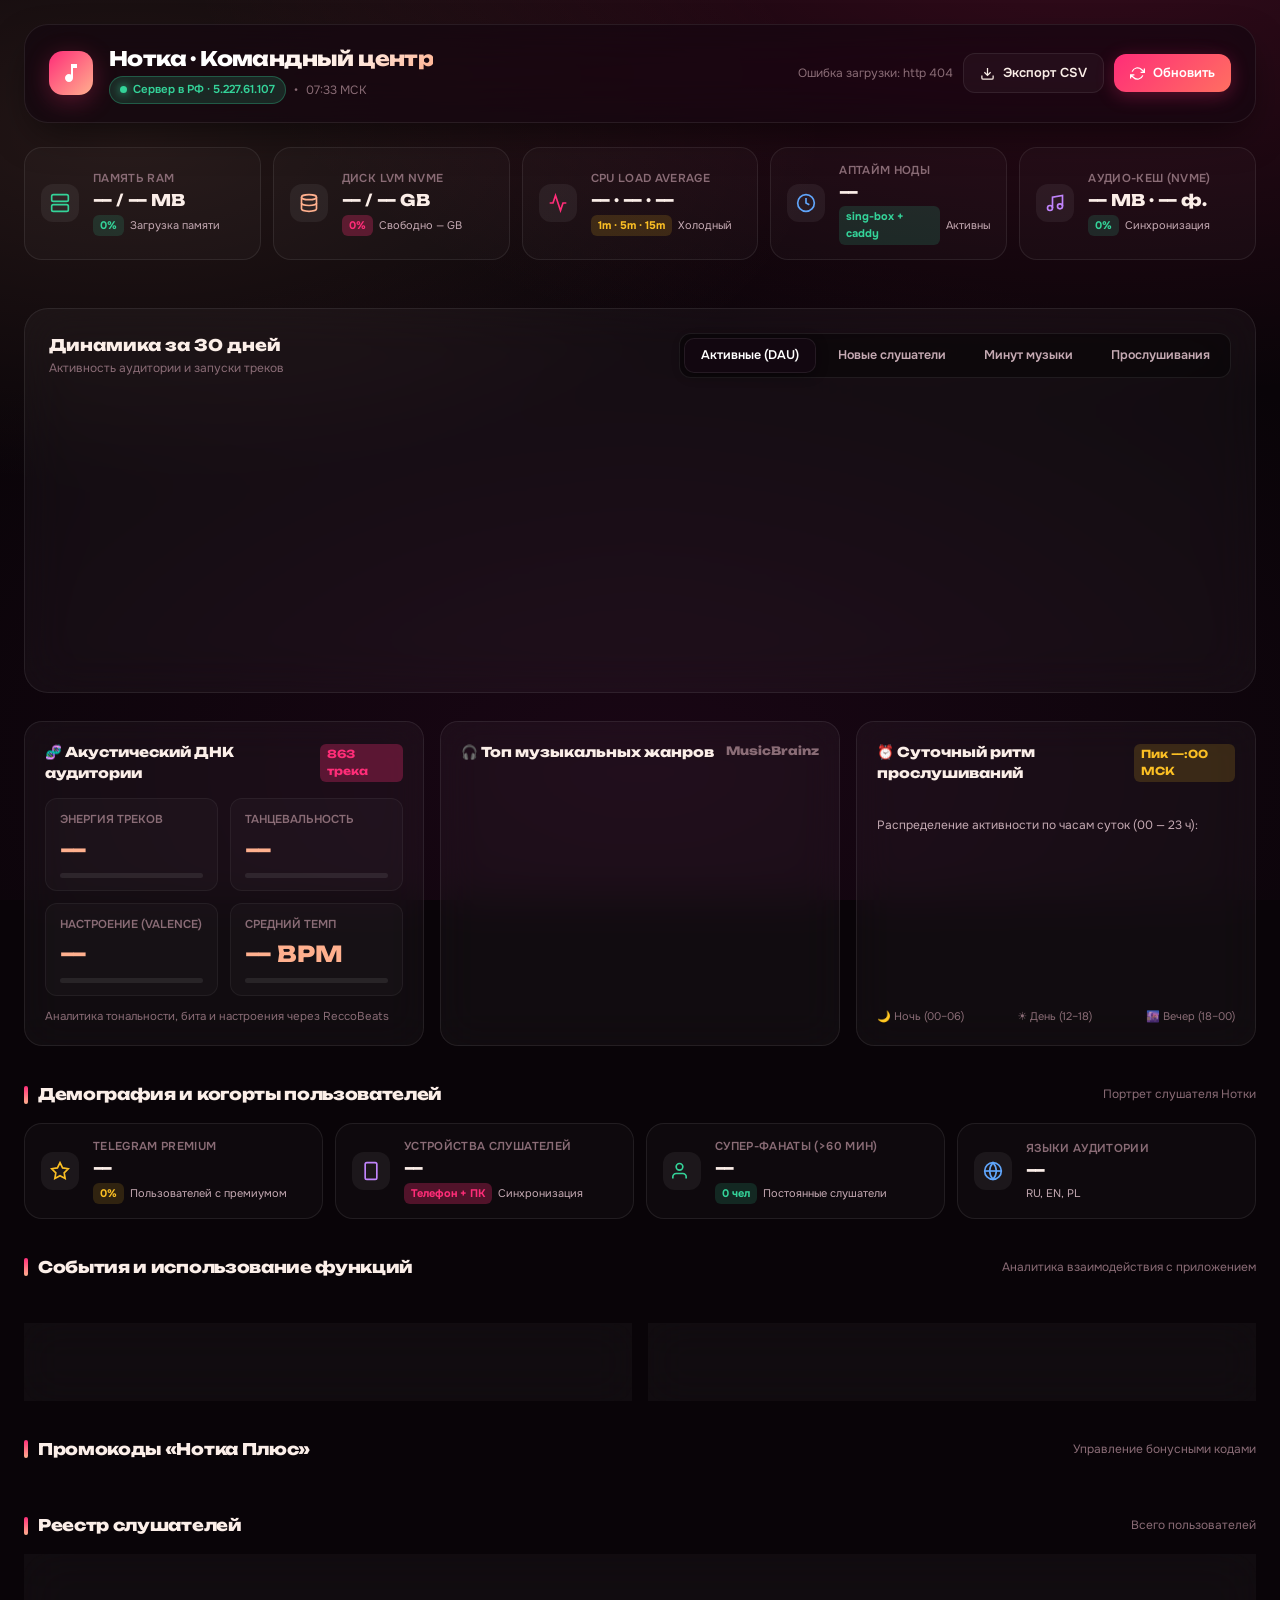
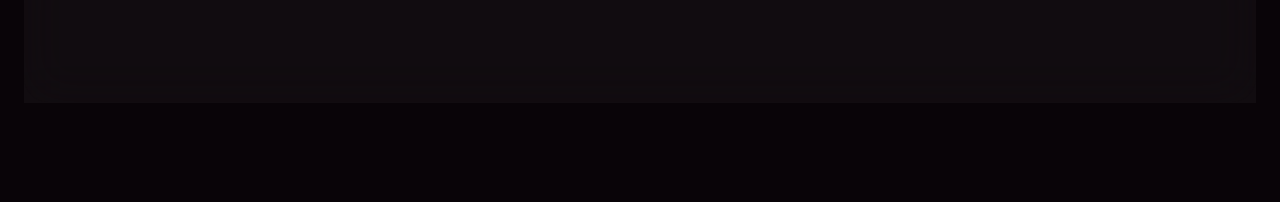
==== commit 60e407c6: "feat(audio): background cache preloader, instant NVMe cache index, and streaming latency optimizatio" ====
--- a/admin/index.html
+++ b/admin/index.html
@@ -529,6 +529,14 @@
         <div class="telem-sub"><span class="badge green">sing-box + caddy</span> <span>Активны</span></div>
       </div>
     </div>
+    <div class="telemetry-card">
+      <div class="telem-icon" style="color:var(--purple)"><svg viewBox="0 0 24 24"><path d="M9 18V5l12-2v13"></path><circle cx="6" cy="18" r="3"></circle><circle cx="18" cy="16" r="3"></circle></svg></div>
+      <div class="telem-info">
+        <div class="telem-title">Аудио-кеш (NVMe)</div>
+        <div class="telem-val" id="telem-cache">— MB · — ф.</div>
+        <div class="telem-sub"><span class="badge green" id="telem-cache-badge">0%</span> <span id="telem-cache-status">Синхронизация</span></div>
+      </div>
+    </div>
   </div>
 
   <!-- 6 Hero KPI Metric Cards -->
@@ -768,7 +776,7 @@
   ["plus_active", "Статус Плюса", false],
 ];
 
-function renderTelemetry(sys) {
+function renderTelemetry(sys, cache) {
   if (!sys) return;
   $("telem-ram").textContent = `${fmt(sys.ram_used_mb)} / ${fmt(sys.ram_total_mb)} MB`;
   $("telem-ram-pct").textContent = `${sys.ram_pct}%`;
@@ -783,6 +791,19 @@
   const upHours = Math.floor((sys.uptime_sec || 0) / 3600);
   const upDays = Math.floor(upHours / 24);
   $("telem-uptime").textContent = upDays > 0 ? `${upDays} дн. ${upHours % 24} ч.` : `${upHours} ч.`;
+
+  if (cache) {
+    const totalMb = cache.size_mb || 0;
+    const files = cache.files_count || 0;
+    $("telem-cache").textContent = `${totalMb > 1024 ? (totalMb / 1024).toFixed(1) + ' GB' : totalMb + ' MB'} · ${fmt(files)} ф.`;
+    const totalPl = cache.total_playlist_tracks || 0;
+    const cachedPl = cache.cached_playlist_tracks || 0;
+    const pct = totalPl > 0 ? Math.round((cachedPl / totalPl) * 100) : 0;
+    const badge = $("telem-cache-badge");
+    badge.textContent = `${pct}% плейлистов`;
+    badge.className = pct >= 80 ? "badge green" : (pct >= 40 ? "badge gold" : "badge rose");
+    $("telem-cache-status").textContent = totalPl > 0 ? `${fmt(cachedPl)} из ${fmt(totalPl)} на сервере` : "Готово";
+  }
 }
 
 function renderKPIs(c) {
@@ -1194,7 +1215,7 @@
   try {
     DATA = await api("/admin/api/summary");
     $("stamp").textContent = "Обновлено в " + new Date().toLocaleTimeString("ru-RU", { hour: "2-digit", minute: "2-digit", second: "2-digit" });
-    renderTelemetry(DATA.system);
+    renderTelemetry(DATA.system, DATA.cache);
     renderKPIs(DATA.cards);
     renderChart();
     renderAudioDNA(DATA.audio_dna);
